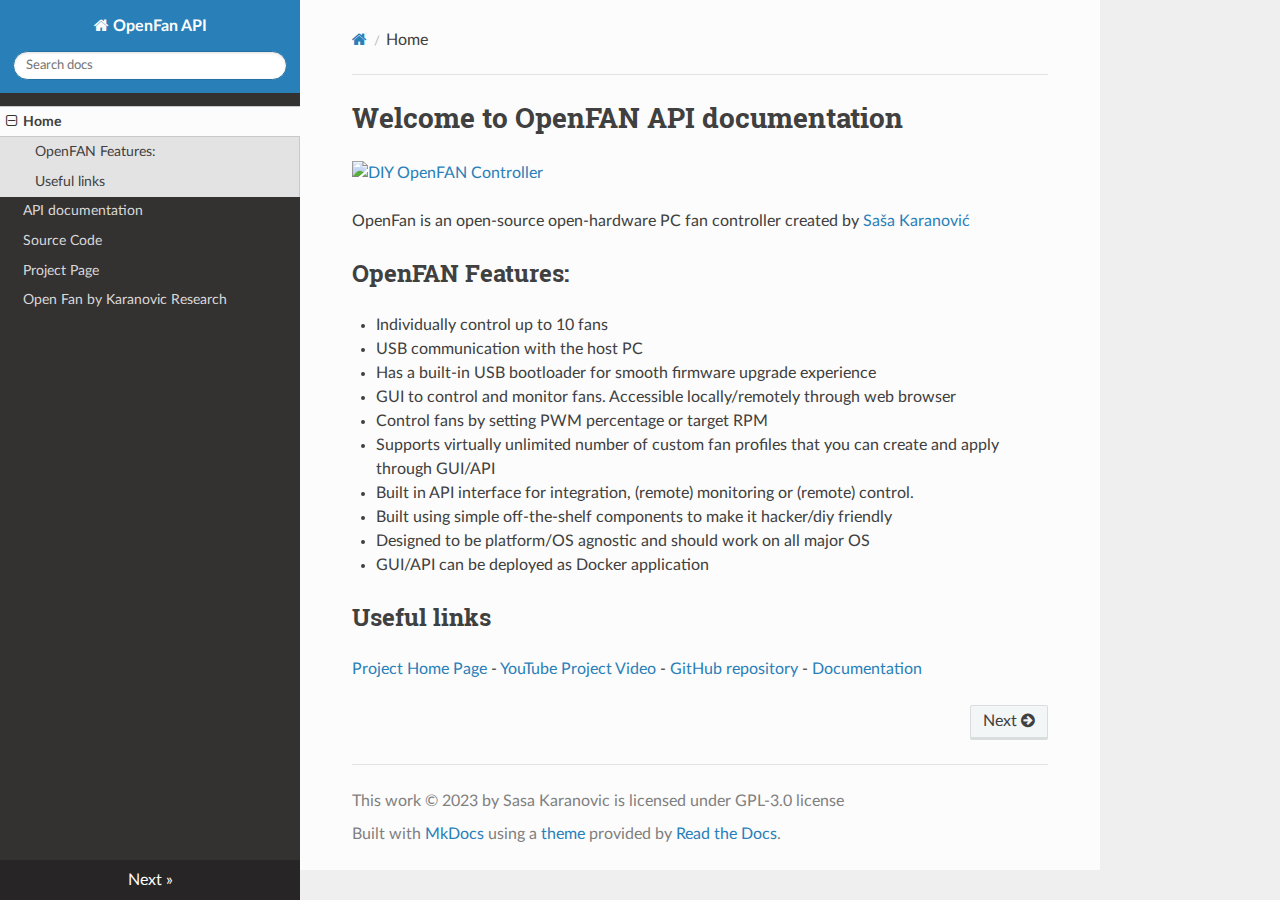
==== index.html @ 6a523766 "Deployed 7310204 with MkDocs version: 1.5.3" ====
<!DOCTYPE html>
<html class="writer-html5" lang="en" >
<head>
    <meta charset="utf-8" />
    <meta http-equiv="X-UA-Compatible" content="IE=edge" />
    <meta name="viewport" content="width=device-width, initial-scale=1.0" /><meta name="description" content="None" /><link rel="canonical" href="https://sasakaranovic.com/" />
      <link rel="shortcut icon" href="img/favicon.ico" />
    <title>OpenFan API</title>
    <link rel="stylesheet" href="css/theme.css" />
    <link rel="stylesheet" href="css/theme_extra.css" />
        <link rel="stylesheet" href="https://cdnjs.cloudflare.com/ajax/libs/highlight.js/11.8.0/styles/github.min.css" />
    
      <script>
        // Current page data
        var mkdocs_page_name = "Home";
        var mkdocs_page_input_path = "index.md";
        var mkdocs_page_url = "/";
      </script>
    
    <!--[if lt IE 9]>
      <script src="js/html5shiv.min.js"></script>
    <![endif]-->
      <script src="https://cdnjs.cloudflare.com/ajax/libs/highlight.js/11.8.0/highlight.min.js"></script>
      <script>hljs.highlightAll();</script> 
</head>

<body class="wy-body-for-nav" role="document">

  <div class="wy-grid-for-nav">
    <nav data-toggle="wy-nav-shift" class="wy-nav-side stickynav">
    <div class="wy-side-scroll">
      <div class="wy-side-nav-search">
          <a href="." class="icon icon-home"> OpenFan API
        </a><div role="search">
  <form id ="rtd-search-form" class="wy-form" action="./search.html" method="get">
      <input type="text" name="q" placeholder="Search docs" aria-label="Search docs" title="Type search term here" />
  </form>
</div>
      </div>

      <div class="wy-menu wy-menu-vertical" data-spy="affix" role="navigation" aria-label="Navigation menu">
              <ul class="current">
                <li class="toctree-l1 current"><a class="reference internal current" href=".">Home</a>
    <ul class="current">
    <li class="toctree-l2"><a class="reference internal" href="#openfan-features">OpenFAN Features:</a>
    </li>
    <li class="toctree-l2"><a class="reference internal" href="#useful-links">Useful links</a>
    </li>
    </ul>
                </li>
              </ul>
              <ul>
                <li class="toctree-l1"><a class="reference internal" href="api/">API documentation</a>
                </li>
              </ul>
              <ul>
                <li class="toctree-l1"><a class="" href="https://github.com/SasaKaranovic/OpenFanController">Source Code</a>
                </li>
              </ul>
              <ul>
                <li class="toctree-l1"><a class="" href="https://sasakaranovic.com/projects/openfan-controller/">Project Page</a>
                </li>
              </ul>
              <ul>
                <li class="toctree-l1"><a class="" href="https://sasakaranovic.com/">Open Fan by Karanovic Research</a>
                </li>
              </ul>
      </div>
    </div>
    </nav>

    <section data-toggle="wy-nav-shift" class="wy-nav-content-wrap">
      <nav class="wy-nav-top" role="navigation" aria-label="Mobile navigation menu">
          <i data-toggle="wy-nav-top" class="fa fa-bars"></i>
          <a href=".">OpenFan API</a>
        
      </nav>
      <div class="wy-nav-content">
        <div class="rst-content"><div role="navigation" aria-label="breadcrumbs navigation">
  <ul class="wy-breadcrumbs">
    <li><a href="." class="icon icon-home" aria-label="Docs"></a></li>
      <li class="breadcrumb-item active">Home</li>
    <li class="wy-breadcrumbs-aside">
    </li>
  </ul>
  <hr/>
</div>
          <div role="main" class="document" itemscope="itemscope" itemtype="http://schema.org/Article">
            <div class="section" itemprop="articleBody">
              
                <h1 id="welcome-to-openfan-api-documentation">Welcome to OpenFAN API documentation</h1>
<p><a href="http://www.youtube.com/watch?v=C8tcsyASQRM" title="DIY OpenFAN Controller"><img alt="DIY OpenFAN Controller" src="http://img.youtube.com/vi/C8tcsyASQRM/0.jpg" /></a></p>
<p>OpenFan is an open-source open-hardware PC fan controller created by <a href="https://sasakaranovic.com">Saša Karanović</a></p>
<h2 id="openfan-features">OpenFAN Features:</h2>
<ul>
<li>Individually control up to 10 fans</li>
<li>USB communication with the host PC</li>
<li>Has a built-in USB bootloader for smooth firmware upgrade experience</li>
<li>GUI to control and monitor fans. Accessible locally/remotely through web browser</li>
<li>Control fans by setting PWM percentage or target RPM</li>
<li>Supports virtually unlimited number of custom fan profiles that you can create and apply through GUI/API</li>
<li>Built in API interface for integration, (remote) monitoring or (remote) control.</li>
<li>Built using simple off-the-shelf components to make it hacker/diy friendly</li>
<li>Designed to be platform/OS agnostic and should work on all major OS</li>
<li>GUI/API can be deployed as Docker application</li>
</ul>
<h2 id="useful-links">Useful links</h2>
<p><a href="https://sasakaranovic.com/projects/openfan-controller/">Project Home Page</a> - <a href="http://www.youtube.com/watch?v=C8tcsyASQRM">YouTube Project Video</a> - <a href="https://github.com/SasaKaranovic/OpenFanController">GitHub repository</a> - <a href="https://github.com/SasaKaranovic/OpenFanController/tree/master/Documentation/">Documentation</a></p>
              
            </div>
          </div><footer>
    <div class="rst-footer-buttons" role="navigation" aria-label="Footer Navigation">
        <a href="api/" class="btn btn-neutral float-right" title="API documentation">Next <span class="icon icon-circle-arrow-right"></span></a>
    </div>

  <hr/>

  <div role="contentinfo">
    <!-- Copyright etc -->
      <p>This work © 2023 by Sasa Karanovic is licensed under GPL-3.0 license</p>
  </div>

  Built with <a href="https://www.mkdocs.org/">MkDocs</a> using a <a href="https://github.com/readthedocs/sphinx_rtd_theme">theme</a> provided by <a href="https://readthedocs.org">Read the Docs</a>.
</footer>
          
        </div>
      </div>

    </section>

  </div>

  <div class="rst-versions" role="note" aria-label="Versions">
  <span class="rst-current-version" data-toggle="rst-current-version">
    
    
    
      <span><a href="api/" style="color: #fcfcfc">Next &raquo;</a></span>
    
  </span>
</div>
    <script src="js/jquery-3.6.0.min.js"></script>
    <script>var base_url = ".";</script>
    <script src="js/theme_extra.js"></script>
    <script src="js/theme.js"></script>
      <script src="search/main.js"></script>
    <script>
        jQuery(function () {
            SphinxRtdTheme.Navigation.enable(true);
        });
    </script>

</body>
</html>

<!--
MkDocs version : 1.5.3
Build Date UTC : 2023-11-19 21:53:24.797212+00:00
-->
---- css/theme.css ----
/*
 * This file is copied from the upstream ReadTheDocs Sphinx
 * theme. To aid upgradability this file should *not* be edited.
 * modifications we need should be included in theme_extra.css.
 *
 * https://github.com/readthedocs/sphinx_rtd_theme
 */

 /* sphinx_rtd_theme version 1.2.0 | MIT license */
html{box-sizing:border-box}*,:after,:before{box-sizing:inherit}article,aside,details,figcaption,figure,footer,header,hgroup,nav,section{display:block}audio,canvas,video{display:inline-block;*display:inline;*zoom:1}[hidden],audio:not([controls]){display:none}*{-webkit-box-sizing:border-box;-moz-box-sizing:border-box;box-sizing:border-box}html{font-size:100%;-webkit-text-size-adjust:100%;-ms-text-size-adjust:100%}body{margin:0}a:active,a:hover{outline:0}abbr[title]{border-bottom:1px dotted}b,strong{font-weight:700}blockquote{margin:0}dfn{font-style:italic}ins{background:#ff9;text-decoration:none}ins,mark{color:#000}mark{background:#ff0;font-style:italic;font-weight:700}.rst-content code,.rst-content tt,code,kbd,pre,samp{font-family:monospace,serif;_font-family:courier new,monospace;font-size:1em}pre{white-space:pre}q{quotes:none}q:after,q:before{content:"";content:none}small{font-size:85%}sub,sup{font-size:75%;line-height:0;position:relative;vertical-align:baseline}sup{top:-.5em}sub{bottom:-.25em}dl,ol,ul{margin:0;padding:0;list-style:none;list-style-image:none}li{list-style:none}dd{margin:0}img{border:0;-ms-interpolation-mode:bicubic;vertical-align:middle;max-width:100%}svg:not(:root){overflow:hidden}figure,form{margin:0}label{cursor:pointer}button,input,select,textarea{font-size:100%;margin:0;vertical-align:baseline;*vertical-align:middle}button,input{line-height:normal}button,input[type=button],input[type=reset],input[type=submit]{cursor:pointer;-webkit-appearance:button;*overflow:visible}button[disabled],input[disabled]{cursor:default}input[type=search]{-webkit-appearance:textfield;-moz-box-sizing:content-box;-webkit-box-sizing:content-box;box-sizing:content-box}textarea{resize:vertical}table{border-collapse:collapse;border-spacing:0}td{vertical-align:top}.chromeframe{margin:.2em 0;background:#ccc;color:#000;padding:.2em 0}.ir{display:block;border:0;text-indent:-999em;overflow:hidden;background-color:transparent;background-repeat:no-repeat;text-align:left;direction:ltr;*line-height:0}.ir br{display:none}.hidden{display:none!important;visibility:hidden}.visuallyhidden{border:0;clip:rect(0 0 0 0);height:1px;margin:-1px;overflow:hidden;padding:0;position:absolute;width:1px}.visuallyhidden.focusable:active,.visuallyhidden.focusable:focus{clip:auto;height:auto;margin:0;overflow:visible;position:static;width:auto}.invisible{visibility:hidden}.relative{position:relative}big,small{font-size:100%}@media print{body,html,section{background:none!important}*{box-shadow:none!important;text-shadow:none!important;filter:none!important;-ms-filter:none!important}a,a:visited{text-decoration:underline}.ir a:after,a[href^="#"]:after,a[href^="javascript:"]:after{content:""}blockquote,pre{page-break-inside:avoid}thead{display:table-header-group}img,tr{page-break-inside:avoid}img{max-width:100%!important}@page{margin:.5cm}.rst-content .toctree-wrapper>p.caption,h2,h3,p{orphans:3;widows:3}.rst-content .toctree-wrapper>p.caption,h2,h3{page-break-after:avoid}}.btn,.fa:before,.icon:before,.rst-content .admonition,.rst-content .admonition-title:before,.rst-content .admonition-todo,.rst-content .attention,.rst-content .caution,.rst-content .code-block-caption .headerlink:before,.rst-content .danger,.rst-content .eqno .headerlink:before,.rst-content .error,.rst-content .hint,.rst-content .important,.rst-content .note,.rst-content .seealso,.rst-content .tip,.rst-content .warning,.rst-content code.download span:first-child:before,.rst-content dl dt .headerlink:before,.rst-content h1 .headerlink:before,.rst-content h2 .headerlink:before,.rst-content h3 .headerlink:before,.rst-content h4 .headerlink:before,.rst-content h5 .headerlink:before,.rst-content h6 .headerlink:before,.rst-content p.caption .headerlink:before,.rst-content p .headerlink:before,.rst-content table>caption .headerlink:before,.rst-content tt.download span:first-child:before,.wy-alert,.wy-dropdown .caret:before,.wy-inline-validate.wy-inline-validate-danger .wy-input-context:before,.wy-inline-validate.wy-inline-validate-info .wy-input-context:before,.wy-inline-validate.wy-inline-validate-success .wy-input-context:before,.wy-inline-validate.wy-inline-validate-warning .wy-input-context:before,.wy-menu-vertical li.current>a button.toctree-expand:before,.wy-menu-vertical li.on a button.toctree-expand:before,.wy-menu-vertical li button.toctree-expand:before,input[type=color],input[type=date],input[type=datetime-local],input[type=datetime],input[type=email],input[type=month],input[type=number],input[type=password],input[type=search],input[type=tel],input[type=text],input[type=time],input[type=url],input[type=week],select,textarea{-webkit-font-smoothing:antialiased}.clearfix{*zoom:1}.clearfix:after,.clearfix:before{display:table;content:""}.clearfix:after{clear:both}/*!
 *  Font Awesome 4.7.0 by @davegandy - http://fontawesome.io - @fontawesome
 *  License - http://fontawesome.io/license (Font: SIL OFL 1.1, CSS: MIT License)
 */@font-face{font-family:FontAwesome;src:url(fonts/fontawesome-webfont.eot?674f50d287a8c48dc19ba404d20fe713);src:url(fonts/fontawesome-webfont.eot?674f50d287a8c48dc19ba404d20fe713?#iefix&v=4.7.0) format("embedded-opentype"),url(fonts/fontawesome-webfont.woff2?af7ae505a9eed503f8b8e6982036873e) format("woff2"),url(fonts/fontawesome-webfont.woff?fee66e712a8a08eef5805a46892932ad) format("woff"),url(fonts/fontawesome-webfont.ttf?b06871f281fee6b241d60582ae9369b9) format("truetype"),url(fonts/fontawesome-webfont.svg?912ec66d7572ff821749319396470bde#fontawesomeregular) format("svg");font-weight:400;font-style:normal}.fa,.icon,.rst-content .admonition-title,.rst-content .code-block-caption .headerlink,.rst-content .eqno .headerlink,.rst-content code.download span:first-child,.rst-content dl dt .headerlink,.rst-content h1 .headerlink,.rst-content h2 .headerlink,.rst-content h3 .headerlink,.rst-content h4 .headerlink,.rst-content h5 .headerlink,.rst-content h6 .headerlink,.rst-content p.caption .headerlink,.rst-content p .headerlink,.rst-content table>caption .headerlink,.rst-content tt.download span:first-child,.wy-menu-vertical li.current>a button.toctree-expand,.wy-menu-vertical li.on a button.toctree-expand,.wy-menu-vertical li button.toctree-expand{display:inline-block;font:normal normal normal 14px/1 FontAwesome;font-size:inherit;text-rendering:auto;-webkit-font-smoothing:antialiased;-moz-osx-font-smoothing:grayscale}.fa-lg{font-size:1.33333em;line-height:.75em;vertical-align:-15%}.fa-2x{font-size:2em}.fa-3x{font-size:3em}.fa-4x{font-size:4em}.fa-5x{font-size:5em}.fa-fw{width:1.28571em;text-align:center}.fa-ul{padding-left:0;margin-left:2.14286em;list-style-type:none}.fa-ul>li{position:relative}.fa-li{position:absolute;left:-2.14286em;width:2.14286em;top:.14286em;text-align:center}.fa-li.fa-lg{left:-1.85714em}.fa-border{padding:.2em .25em .15em;border:.08em solid #eee;border-radius:.1em}.fa-pull-left{float:left}.fa-pull-right{float:right}.fa-pull-left.icon,.fa.fa-pull-left,.rst-content .code-block-caption .fa-pull-left.headerlink,.rst-content .eqno .fa-pull-left.headerlink,.rst-content .fa-pull-left.admonition-title,.rst-content code.download span.fa-pull-left:first-child,.rst-content dl dt .fa-pull-left.headerlink,.rst-content h1 .fa-pull-left.headerlink,.rst-content h2 .fa-pull-left.headerlink,.rst-content h3 .fa-pull-left.headerlink,.rst-content h4 .fa-pull-left.headerlink,.rst-content h5 .fa-pull-left.headerlink,.rst-content h6 .fa-pull-left.headerlink,.rst-content p .fa-pull-left.headerlink,.rst-content table>caption .fa-pull-left.headerlink,.rst-content tt.download span.fa-pull-left:first-child,.wy-menu-vertical li.current>a button.fa-pull-left.toctree-expand,.wy-menu-vertical li.on a button.fa-pull-left.toctree-expand,.wy-menu-vertical li button.fa-pull-left.toctree-expand{margin-right:.3em}.fa-pull-right.icon,.fa.fa-pull-right,.rst-content .code-block-caption .fa-pull-right.headerlink,.rst-content .eqno .fa-pull-right.headerlink,.rst-content .fa-pull-right.admonition-title,.rst-content code.download span.fa-pull-right:first-child,.rst-content dl dt .fa-pull-right.headerlink,.rst-content h1 .fa-pull-right.headerlink,.rst-content h2 .fa-pull-right.headerlink,.rst-content h3 .fa-pull-right.headerlink,.rst-content h4 .fa-pull-right.headerlink,.rst-content h5 .fa-pull-right.headerlink,.rst-content h6 .fa-pull-right.headerlink,.rst-content p .fa-pull-right.headerlink,.rst-content table>caption .fa-pull-right.headerlink,.rst-content tt.download span.fa-pull-right:first-child,.wy-menu-vertical li.current>a button.fa-pull-right.toctree-expand,.wy-menu-vertical li.on a button.fa-pull-right.toctree-expand,.wy-menu-vertical li button.fa-pull-right.toctree-expand{margin-left:.3em}.pull-right{float:right}.pull-left{float:left}.fa.pull-left,.pull-left.icon,.rst-content .code-block-caption .pull-left.headerlink,.rst-content .eqno .pull-left.headerlink,.rst-content .pull-left.admonition-title,.rst-content code.download span.pull-left:first-child,.rst-content dl dt .pull-left.headerlink,.rst-content h1 .pull-left.headerlink,.rst-content h2 .pull-left.headerlink,.rst-content h3 .pull-left.headerlink,.rst-content h4 .pull-left.headerlink,.rst-content h5 .pull-left.headerlink,.rst-content h6 .pull-left.headerlink,.rst-content p .pull-left.headerlink,.rst-content table>caption .pull-left.headerlink,.rst-content tt.download span.pull-left:first-child,.wy-menu-vertical li.current>a button.pull-left.toctree-expand,.wy-menu-vertical li.on a button.pull-left.toctree-expand,.wy-menu-vertical li button.pull-left.toctree-expand{margin-right:.3em}.fa.pull-right,.pull-right.icon,.rst-content .code-block-caption .pull-right.headerlink,.rst-content .eqno .pull-right.headerlink,.rst-content .pull-right.admonition-title,.rst-content code.download span.pull-right:first-child,.rst-content dl dt .pull-right.headerlink,.rst-content h1 .pull-right.headerlink,.rst-content h2 .pull-right.headerlink,.rst-content h3 .pull-right.headerlink,.rst-content h4 .pull-right.headerlink,.rst-content h5 .pull-right.headerlink,.rst-content h6 .pull-right.headerlink,.rst-content p .pull-right.headerlink,.rst-content table>caption .pull-right.headerlink,.rst-content tt.download span.pull-right:first-child,.wy-menu-vertical li.current>a button.pull-right.toctree-expand,.wy-menu-vertical li.on a button.pull-right.toctree-expand,.wy-menu-vertical li button.pull-right.toctree-expand{margin-left:.3em}.fa-spin{-webkit-animation:fa-spin 2s linear infinite;animation:fa-spin 2s linear infinite}.fa-pulse{-webkit-animation:fa-spin 1s steps(8) infinite;animation:fa-spin 1s steps(8) infinite}@-webkit-keyframes fa-spin{0%{-webkit-transform:rotate(0deg);transform:rotate(0deg)}to{-webkit-transform:rotate(359deg);transform:rotate(359deg)}}@keyframes fa-spin{0%{-webkit-transform:rotate(0deg);transform:rotate(0deg)}to{-webkit-transform:rotate(359deg);transform:rotate(359deg)}}.fa-rotate-90{-ms-filter:"progid:DXImageTransform.Microsoft.BasicImage(rotation=1)";-webkit-transform:rotate(90deg);-ms-transform:rotate(90deg);transform:rotate(90deg)}.fa-rotate-180{-ms-filter:"progid:DXImageTransform.Microsoft.BasicImage(rotation=2)";-webkit-transform:rotate(180deg);-ms-transform:rotate(180deg);transform:rotate(180deg)}.fa-rotate-270{-ms-filter:"progid:DXImageTransform.Microsoft.BasicImage(rotation=3)";-webkit-transform:rotate(270deg);-ms-transform:rotate(270deg);transform:rotate(270deg)}.fa-flip-horizontal{-ms-filter:"progid:DXImageTransform.Microsoft.BasicImage(rotation=0, mirror=1)";-webkit-transform:scaleX(-1);-ms-transform:scaleX(-1);transform:scaleX(-1)}.fa-flip-vertical{-ms-filter:"progid:DXImageTransform.Microsoft.BasicImage(rotation=2, mirror=1)";-webkit-transform:scaleY(-1);-ms-transform:scaleY(-1);transform:scaleY(-1)}:root .fa-flip-horizontal,:root .fa-flip-vertical,:root .fa-rotate-90,:root .fa-rotate-180,:root .fa-rotate-270{filter:none}.fa-stack{position:relative;display:inline-block;width:2em;height:2em;line-height:2em;vertical-align:middle}.fa-stack-1x,.fa-stack-2x{position:absolute;left:0;width:100%;text-align:center}.fa-stack-1x{line-height:inherit}.fa-stack-2x{font-size:2em}.fa-inverse{color:#fff}.fa-glass:before{content:""}.fa-music:before{content:""}.fa-search:before,.icon-search:before{content:""}.fa-envelope-o:before{content:""}.fa-heart:before{content:""}.fa-star:before{content:""}.fa-star-o:before{content:""}.fa-user:before{content:""}.fa-film:before{content:""}.fa-th-large:before{content:""}.fa-th:before{content:""}.fa-th-list:before{content:""}.fa-check:before{content:""}.fa-close:before,.fa-remove:before,.fa-times:before{content:""}.fa-search-plus:before{content:""}.fa-search-minus:before{content:""}.fa-power-off:before{content:""}.fa-signal:before{content:""}.fa-cog:before,.fa-gear:before{content:""}.fa-trash-o:before{content:""}.fa-home:before,.icon-home:before{content:""}.fa-file-o:before{content:""}.fa-clock-o:before{content:""}.fa-road:before{content:""}.fa-download:before,.rst-content code.download span:first-child:before,.rst-content tt.download span:first-child:before{content:""}.fa-arrow-circle-o-down:before{content:""}.fa-arrow-circle-o-up:before{content:""}.fa-inbox:before{content:""}.fa-play-circle-o:before{content:""}.fa-repeat:before,.fa-rotate-right:before{content:""}.fa-refresh:before{content:""}.fa-list-alt:before{content:""}.fa-lock:before{content:""}.fa-flag:before{content:""}.fa-headphones:before{content:""}.fa-volume-off:before{content:""}.fa-volume-down:before{content:""}.fa-volume-up:before{content:""}.fa-qrcode:before{content:""}.fa-barcode:before{content:""}.fa-tag:before{content:""}.fa-tags:before{content:""}.fa-book:before,.icon-book:before{content:""}.fa-bookmark:before{content:""}.fa-print:before{content:""}.fa-camera:before{content:""}.fa-font:before{content:""}.fa-bold:before{content:""}.fa-italic:before{content:""}.fa-text-height:before{content:""}.fa-text-width:before{content:""}.fa-align-left:before{content:""}.fa-align-center:before{content:""}.fa-align-right:before{content:""}.fa-align-justify:before{content:""}.fa-list:before{content:""}.fa-dedent:before,.fa-outdent:before{content:""}.fa-indent:before{content:""}.fa-video-camera:before{content:""}.fa-image:before,.fa-photo:before,.fa-picture-o:before{content:""}.fa-pencil:before{content:""}.fa-map-marker:before{content:""}.fa-adjust:before{content:""}.fa-tint:before{content:""}.fa-edit:before,.fa-pencil-square-o:before{content:""}.fa-share-square-o:before{content:""}.fa-check-square-o:before{content:""}.fa-arrows:before{content:""}.fa-step-backward:before{content:""}.fa-fast-backward:before{content:""}.fa-backward:before{content:""}.fa-play:before{content:""}.fa-pause:before{content:""}.fa-stop:before{content:""}.fa-forward:before{content:""}.fa-fast-forward:before{content:""}.fa-step-forward:before{content:""}.fa-eject:before{content:""}.fa-chevron-left:before{content:""}.fa-chevron-right:before{content:""}.fa-plus-circle:before{content:""}.fa-minus-circle:before{content:""}.fa-times-circle:before,.wy-inline-validate.wy-inline-validate-danger .wy-input-context:before{content:""}.fa-check-circle:before,.wy-inline-validate.wy-inline-validate-success .wy-input-context:before{content:""}.fa-question-circle:before{content:""}.fa-info-circle:before{content:""}.fa-crosshairs:before{content:""}.fa-times-circle-o:before{content:""}.fa-check-circle-o:before{content:""}.fa-ban:before{content:""}.fa-arrow-left:before{content:""}.fa-arrow-right:before{content:""}.fa-arrow-up:before{content:""}.fa-arrow-down:before{content:""}.fa-mail-forward:before,.fa-share:before{content:""}.fa-expand:before{content:""}.fa-compress:before{content:""}.fa-plus:before{content:""}.fa-minus:before{content:""}.fa-asterisk:before{content:""}.fa-exclamation-circle:before,.rst-content .admonition-title:before,.wy-inline-validate.wy-inline-validate-info .wy-input-context:before,.wy-inline-validate.wy-inline-validate-warning .wy-input-context:before{content:""}.fa-gift:before{content:""}.fa-leaf:before{content:""}.fa-fire:before,.icon-fire:before{content:""}.fa-eye:before{content:""}.fa-eye-slash:before{content:""}.fa-exclamation-triangle:before,.fa-warning:before{content:""}.fa-plane:before{content:""}.fa-calendar:before{content:""}.fa-random:before{content:""}.fa-comment:before{content:""}.fa-magnet:before{content:""}.fa-chevron-up:before{content:""}.fa-chevron-down:before{content:""}.fa-retweet:before{content:""}.fa-shopping-cart:before{content:""}.fa-folder:before{content:""}.fa-folder-open:before{content:""}.fa-arrows-v:before{content:""}.fa-arrows-h:before{content:""}.fa-bar-chart-o:before,.fa-bar-chart:before{content:""}.fa-twitter-square:before{content:""}.fa-facebook-square:before{content:""}.fa-camera-retro:before{content:""}.fa-key:before{content:""}.fa-cogs:before,.fa-gears:before{content:""}.fa-comments:before{content:""}.fa-thumbs-o-up:before{content:""}.fa-thumbs-o-down:before{content:""}.fa-star-half:before{content:""}.fa-heart-o:before{content:""}.fa-sign-out:before{content:""}.fa-linkedin-square:before{content:""}.fa-thumb-tack:before{content:""}.fa-external-link:before{content:""}.fa-sign-in:before{content:""}.fa-trophy:before{content:""}.fa-github-square:before{content:""}.fa-upload:before{content:""}.fa-lemon-o:before{content:""}.fa-phone:before{content:""}.fa-square-o:before{content:""}.fa-bookmark-o:before{content:""}.fa-phone-square:before{content:""}.fa-twitter:before{content:""}.fa-facebook-f:before,.fa-facebook:before{content:""}.fa-github:before,.icon-github:before{content:""}.fa-unlock:before{content:""}.fa-credit-card:before{content:""}.fa-feed:before,.fa-rss:before{content:""}.fa-hdd-o:before{content:""}.fa-bullhorn:before{content:""}.fa-bell:before{content:""}.fa-certificate:before{content:""}.fa-hand-o-right:before{content:""}.fa-hand-o-left:before{content:""}.fa-hand-o-up:before{content:""}.fa-hand-o-down:before{content:""}.fa-arrow-circle-left:before,.icon-circle-arrow-left:before{content:""}.fa-arrow-circle-right:before,.icon-circle-arrow-right:before{content:""}.fa-arrow-circle-up:before{content:""}.fa-arrow-circle-down:before{content:""}.fa-globe:before{content:""}.fa-wrench:before{content:""}.fa-tasks:before{content:""}.fa-filter:before{content:""}.fa-briefcase:before{content:""}.fa-arrows-alt:before{content:""}.fa-group:before,.fa-users:before{content:""}.fa-chain:before,.fa-link:before,.icon-link:before{content:""}.fa-cloud:before{content:""}.fa-flask:before{content:""}.fa-cut:before,.fa-scissors:before{content:""}.fa-copy:before,.fa-files-o:before{content:""}.fa-paperclip:before{content:""}.fa-floppy-o:before,.fa-save:before{content:""}.fa-square:before{content:""}.fa-bars:before,.fa-navicon:before,.fa-reorder:before{content:""}.fa-list-ul:before{content:""}.fa-list-ol:before{content:""}.fa-strikethrough:before{content:""}.fa-underline:before{content:""}.fa-table:before{content:""}.fa-magic:before{content:""}.fa-truck:before{content:""}.fa-pinterest:before{content:""}.fa-pinterest-square:before{content:""}.fa-google-plus-square:before{content:""}.fa-google-plus:before{content:""}.fa-money:before{content:""}.fa-caret-down:before,.icon-caret-down:before,.wy-dropdown .caret:before{content:""}.fa-caret-up:before{content:""}.fa-caret-left:before{content:""}.fa-caret-right:before{content:""}.fa-columns:before{content:""}.fa-sort:before,.fa-unsorted:before{content:""}.fa-sort-desc:before,.fa-sort-down:before{content:""}.fa-sort-asc:before,.fa-sort-up:before{content:""}.fa-envelope:before{content:""}.fa-linkedin:before{content:""}.fa-rotate-left:before,.fa-undo:before{content:""}.fa-gavel:before,.fa-legal:before{content:""}.fa-dashboard:before,.fa-tachometer:before{content:""}.fa-comment-o:before{content:""}.fa-comments-o:before{content:""}.fa-bolt:before,.fa-flash:before{content:""}.fa-sitemap:before{content:""}.fa-umbrella:before{content:""}.fa-clipboard:before,.fa-paste:before{content:""}.fa-lightbulb-o:before{content:""}.fa-exchange:before{content:""}.fa-cloud-download:before{content:""}.fa-cloud-upload:before{content:""}.fa-user-md:before{content:""}.fa-stethoscope:before{content:""}.fa-suitcase:before{content:""}.fa-bell-o:before{content:""}.fa-coffee:before{content:""}.fa-cutlery:before{content:""}.fa-file-text-o:before{content:""}.fa-building-o:before{content:""}.fa-hospital-o:before{content:""}.fa-ambulance:before{content:""}.fa-medkit:before{content:""}.fa-fighter-jet:before{content:""}.fa-beer:before{content:""}.fa-h-square:before{content:""}.fa-plus-square:before{content:""}.fa-angle-double-left:before{content:""}.fa-angle-double-right:before{content:""}.fa-angle-double-up:before{content:""}.fa-angle-double-down:before{content:""}.fa-angle-left:before{content:""}.fa-angle-right:before{content:""}.fa-angle-up:before{content:""}.fa-angle-down:before{content:""}.fa-desktop:before{content:""}.fa-laptop:before{content:""}.fa-tablet:before{content:""}.fa-mobile-phone:before,.fa-mobile:before{content:""}.fa-circle-o:before{content:""}.fa-quote-left:before{content:""}.fa-quote-right:before{content:""}.fa-spinner:before{content:""}.fa-circle:before{content:""}.fa-mail-reply:before,.fa-reply:before{content:""}.fa-github-alt:before{content:""}.fa-folder-o:before{content:""}.fa-folder-open-o:before{content:""}.fa-smile-o:before{content:""}.fa-frown-o:before{content:""}.fa-meh-o:before{content:""}.fa-gamepad:before{content:""}.fa-keyboard-o:before{content:""}.fa-flag-o:before{content:""}.fa-flag-checkered:before{content:""}.fa-terminal:before{content:""}.fa-code:before{content:""}.fa-mail-reply-all:before,.fa-reply-all:before{content:""}.fa-star-half-empty:before,.fa-star-half-full:before,.fa-star-half-o:before{content:""}.fa-location-arrow:before{content:""}.fa-crop:before{content:""}.fa-code-fork:before{content:""}.fa-chain-broken:before,.fa-unlink:before{content:""}.fa-question:before{content:""}.fa-info:before{content:""}.fa-exclamation:before{content:""}.fa-superscript:before{content:""}.fa-subscript:before{content:""}.fa-eraser:before{content:""}.fa-puzzle-piece:before{content:""}.fa-microphone:before{content:""}.fa-microphone-slash:before{content:""}.fa-shield:before{content:""}.fa-calendar-o:before{content:""}.fa-fire-extinguisher:before{content:""}.fa-rocket:before{content:""}.fa-maxcdn:before{content:""}.fa-chevron-circle-left:before{content:""}.fa-chevron-circle-right:before{content:""}.fa-chevron-circle-up:before{content:""}.fa-chevron-circle-down:before{content:""}.fa-html5:before{content:""}.fa-css3:before{content:""}.fa-anchor:before{content:""}.fa-unlock-alt:before{content:""}.fa-bullseye:before{content:""}.fa-ellipsis-h:before{content:""}.fa-ellipsis-v:before{content:""}.fa-rss-square:before{content:""}.fa-play-circle:before{content:""}.fa-ticket:before{content:""}.fa-minus-square:before{content:""}.fa-minus-square-o:before,.wy-menu-vertical li.current>a button.toctree-expand:before,.wy-menu-vertical li.on a button.toctree-expand:before{content:""}.fa-level-up:before{content:""}.fa-level-down:before{content:""}.fa-check-square:before{content:""}.fa-pencil-square:before{content:""}.fa-external-link-square:before{content:""}.fa-share-square:before{content:""}.fa-compass:before{content:""}.fa-caret-square-o-down:before,.fa-toggle-down:before{content:""}.fa-caret-square-o-up:before,.fa-toggle-up:before{content:""}.fa-caret-square-o-right:before,.fa-toggle-right:before{content:""}.fa-eur:before,.fa-euro:before{content:""}.fa-gbp:before{content:""}.fa-dollar:before,.fa-usd:before{content:""}.fa-inr:before,.fa-rupee:before{content:""}.fa-cny:before,.fa-jpy:before,.fa-rmb:before,.fa-yen:before{content:""}.fa-rouble:before,.fa-rub:before,.fa-ruble:before{content:""}.fa-krw:before,.fa-won:before{content:""}.fa-bitcoin:before,.fa-btc:before{content:""}.fa-file:before{content:""}.fa-file-text:before{content:""}.fa-sort-alpha-asc:before{content:""}.fa-sort-alpha-desc:before{content:""}.fa-sort-amount-asc:before{content:""}.fa-sort-amount-desc:before{content:""}.fa-sort-numeric-asc:before{content:""}.fa-sort-numeric-desc:before{content:""}.fa-thumbs-up:before{content:""}.fa-thumbs-down:before{content:""}.fa-youtube-square:before{content:""}.fa-youtube:before{content:""}.fa-xing:before{content:""}.fa-xing-square:before{content:""}.fa-youtube-play:before{content:""}.fa-dropbox:before{content:""}.fa-stack-overflow:before{content:""}.fa-instagram:before{content:""}.fa-flickr:before{content:""}.fa-adn:before{content:""}.fa-bitbucket:before,.icon-bitbucket:before{content:""}.fa-bitbucket-square:before{content:""}.fa-tumblr:before{content:""}.fa-tumblr-square:before{content:""}.fa-long-arrow-down:before{content:""}.fa-long-arrow-up:before{content:""}.fa-long-arrow-left:before{content:""}.fa-long-arrow-right:before{content:""}.fa-apple:before{content:""}.fa-windows:before{content:""}.fa-android:before{content:""}.fa-linux:before{content:""}.fa-dribbble:before{content:""}.fa-skype:before{content:""}.fa-foursquare:before{content:""}.fa-trello:before{content:""}.fa-female:before{content:""}.fa-male:before{content:""}.fa-gittip:before,.fa-gratipay:before{content:""}.fa-sun-o:before{content:""}.fa-moon-o:before{content:""}.fa-archive:before{content:""}.fa-bug:before{content:""}.fa-vk:before{content:""}.fa-weibo:before{content:""}.fa-renren:before{content:""}.fa-pagelines:before{content:""}.fa-stack-exchange:before{content:""}.fa-arrow-circle-o-right:before{content:""}.fa-arrow-circle-o-left:before{content:""}.fa-caret-square-o-left:before,.fa-toggle-left:before{content:""}.fa-dot-circle-o:before{content:""}.fa-wheelchair:before{content:""}.fa-vimeo-square:before{content:""}.fa-try:before,.fa-turkish-lira:before{content:""}.fa-plus-square-o:before,.wy-menu-vertical li button.toctree-expand:before{content:""}.fa-space-shuttle:before{content:""}.fa-slack:before{content:""}.fa-envelope-square:before{content:""}.fa-wordpress:before{content:""}.fa-openid:before{content:""}.fa-bank:before,.fa-institution:before,.fa-university:before{content:""}.fa-graduation-cap:before,.fa-mortar-board:before{content:""}.fa-yahoo:before{content:""}.fa-google:before{content:""}.fa-reddit:before{content:""}.fa-reddit-square:before{content:""}.fa-stumbleupon-circle:before{content:""}.fa-stumbleupon:before{content:""}.fa-delicious:before{content:""}.fa-digg:before{content:""}.fa-pied-piper-pp:before{content:""}.fa-pied-piper-alt:before{content:""}.fa-drupal:before{content:""}.fa-joomla:before{content:""}.fa-language:before{content:""}.fa-fax:before{content:""}.fa-building:before{content:""}.fa-child:before{content:""}.fa-paw:before{content:""}.fa-spoon:before{content:""}.fa-cube:before{content:""}.fa-cubes:before{content:""}.fa-behance:before{content:""}.fa-behance-square:before{content:""}.fa-steam:before{content:""}.fa-steam-square:before{content:""}.fa-recycle:before{content:""}.fa-automobile:before,.fa-car:before{content:""}.fa-cab:before,.fa-taxi:before{content:""}.fa-tree:before{content:""}.fa-spotify:before{content:""}.fa-deviantart:before{content:""}.fa-soundcloud:before{content:""}.fa-database:before{content:""}.fa-file-pdf-o:before{content:""}.fa-file-word-o:before{content:""}.fa-file-excel-o:before{content:""}.fa-file-powerpoint-o:before{content:""}.fa-file-image-o:before,.fa-file-photo-o:before,.fa-file-picture-o:before{content:""}.fa-file-archive-o:before,.fa-file-zip-o:before{content:""}.fa-file-audio-o:before,.fa-file-sound-o:before{content:""}.fa-file-movie-o:before,.fa-file-video-o:before{content:""}.fa-file-code-o:before{content:""}.fa-vine:before{content:""}.fa-codepen:before{content:""}.fa-jsfiddle:before{content:""}.fa-life-bouy:before,.fa-life-buoy:before,.fa-life-ring:before,.fa-life-saver:before,.fa-support:before{content:""}.fa-circle-o-notch:before{content:""}.fa-ra:before,.fa-rebel:before,.fa-resistance:before{content:""}.fa-empire:before,.fa-ge:before{content:""}.fa-git-square:before{content:""}.fa-git:before{content:""}.fa-hacker-news:before,.fa-y-combinator-square:before,.fa-yc-square:before{content:""}.fa-tencent-weibo:before{content:""}.fa-qq:before{content:""}.fa-wechat:before,.fa-weixin:before{content:""}.fa-paper-plane:before,.fa-send:before{content:""}.fa-paper-plane-o:before,.fa-send-o:before{content:""}.fa-history:before{content:""}.fa-circle-thin:before{content:""}.fa-header:before{content:""}.fa-paragraph:before{content:""}.fa-sliders:before{content:""}.fa-share-alt:before{content:""}.fa-share-alt-square:before{content:""}.fa-bomb:before{content:""}.fa-futbol-o:before,.fa-soccer-ball-o:before{content:""}.fa-tty:before{content:""}.fa-binoculars:before{content:""}.fa-plug:before{content:""}.fa-slideshare:before{content:""}.fa-twitch:before{content:""}.fa-yelp:before{content:""}.fa-newspaper-o:before{content:""}.fa-wifi:before{content:""}.fa-calculator:before{content:""}.fa-paypal:before{content:""}.fa-google-wallet:before{content:""}.fa-cc-visa:before{content:""}.fa-cc-mastercard:before{content:""}.fa-cc-discover:before{content:""}.fa-cc-amex:before{content:""}.fa-cc-paypal:before{content:""}.fa-cc-stripe:before{content:""}.fa-bell-slash:before{content:""}.fa-bell-slash-o:before{content:""}.fa-trash:before{content:""}.fa-copyright:before{content:""}.fa-at:before{content:""}.fa-eyedropper:before{content:""}.fa-paint-brush:before{content:""}.fa-birthday-cake:before{content:""}.fa-area-chart:before{content:""}.fa-pie-chart:before{content:""}.fa-line-chart:before{content:""}.fa-lastfm:before{content:""}.fa-lastfm-square:before{content:""}.fa-toggle-off:before{content:""}.fa-toggle-on:before{content:""}.fa-bicycle:before{content:""}.fa-bus:before{content:""}.fa-ioxhost:before{content:""}.fa-angellist:before{content:""}.fa-cc:before{content:""}.fa-ils:before,.fa-shekel:before,.fa-sheqel:before{content:""}.fa-meanpath:before{content:""}.fa-buysellads:before{content:""}.fa-connectdevelop:before{content:""}.fa-dashcube:before{content:""}.fa-forumbee:before{content:""}.fa-leanpub:before{content:""}.fa-sellsy:before{content:""}.fa-shirtsinbulk:before{content:""}.fa-simplybuilt:before{content:""}.fa-skyatlas:before{content:""}.fa-cart-plus:before{content:""}.fa-cart-arrow-down:before{content:""}.fa-diamond:before{content:""}.fa-ship:before{content:""}.fa-user-secret:before{content:""}.fa-motorcycle:before{content:""}.fa-street-view:before{content:""}.fa-heartbeat:before{content:""}.fa-venus:before{content:""}.fa-mars:before{content:""}.fa-mercury:before{content:""}.fa-intersex:before,.fa-transgender:before{content:""}.fa-transgender-alt:before{content:""}.fa-venus-double:before{content:""}.fa-mars-double:before{content:""}.fa-venus-mars:before{content:""}.fa-mars-stroke:before{content:""}.fa-mars-stroke-v:before{content:""}.fa-mars-stroke-h:before{content:""}.fa-neuter:before{content:""}.fa-genderless:before{content:""}.fa-facebook-official:before{content:""}.fa-pinterest-p:before{content:""}.fa-whatsapp:before{content:""}.fa-server:before{content:""}.fa-user-plus:before{content:""}.fa-user-times:before{content:""}.fa-bed:before,.fa-hotel:before{content:""}.fa-viacoin:before{content:""}.fa-train:before{content:""}.fa-subway:before{content:""}.fa-medium:before{content:""}.fa-y-combinator:before,.fa-yc:before{content:""}.fa-optin-monster:before{content:""}.fa-opencart:before{content:""}.fa-expeditedssl:before{content:""}.fa-battery-4:before,.fa-battery-full:before,.fa-battery:before{content:""}.fa-battery-3:before,.fa-battery-three-quarters:before{content:""}.fa-battery-2:before,.fa-battery-half:before{content:""}.fa-battery-1:before,.fa-battery-quarter:before{content:""}.fa-battery-0:before,.fa-battery-empty:before{content:""}.fa-mouse-pointer:before{content:""}.fa-i-cursor:before{content:""}.fa-object-group:before{content:""}.fa-object-ungroup:before{content:""}.fa-sticky-note:before{content:""}.fa-sticky-note-o:before{content:""}.fa-cc-jcb:before{content:""}.fa-cc-diners-club:before{content:""}.fa-clone:before{content:""}.fa-balance-scale:before{content:""}.fa-hourglass-o:before{content:""}.fa-hourglass-1:before,.fa-hourglass-start:before{content:""}.fa-hourglass-2:before,.fa-hourglass-half:before{content:""}.fa-hourglass-3:before,.fa-hourglass-end:before{content:""}.fa-hourglass:before{content:""}.fa-hand-grab-o:before,.fa-hand-rock-o:before{content:""}.fa-hand-paper-o:before,.fa-hand-stop-o:before{content:""}.fa-hand-scissors-o:before{content:""}.fa-hand-lizard-o:before{content:""}.fa-hand-spock-o:before{content:""}.fa-hand-pointer-o:before{content:""}.fa-hand-peace-o:before{content:""}.fa-trademark:before{content:""}.fa-registered:before{content:""}.fa-creative-commons:before{content:""}.fa-gg:before{content:""}.fa-gg-circle:before{content:""}.fa-tripadvisor:before{content:""}.fa-odnoklassniki:before{content:""}.fa-odnoklassniki-square:before{content:""}.fa-get-pocket:before{content:""}.fa-wikipedia-w:before{content:""}.fa-safari:before{content:""}.fa-chrome:before{content:""}.fa-firefox:before{content:""}.fa-opera:before{content:""}.fa-internet-explorer:before{content:""}.fa-television:before,.fa-tv:before{content:""}.fa-contao:before{content:""}.fa-500px:before{content:""}.fa-amazon:before{content:""}.fa-calendar-plus-o:before{content:""}.fa-calendar-minus-o:before{content:""}.fa-calendar-times-o:before{content:""}.fa-calendar-check-o:before{content:""}.fa-industry:before{content:""}.fa-map-pin:before{content:""}.fa-map-signs:before{content:""}.fa-map-o:before{content:""}.fa-map:before{content:""}.fa-commenting:before{content:""}.fa-commenting-o:before{content:""}.fa-houzz:before{content:""}.fa-vimeo:before{content:""}.fa-black-tie:before{content:""}.fa-fonticons:before{content:""}.fa-reddit-alien:before{content:""}.fa-edge:before{content:""}.fa-credit-card-alt:before{content:""}.fa-codiepie:before{content:""}.fa-modx:before{content:""}.fa-fort-awesome:before{content:""}.fa-usb:before{content:""}.fa-product-hunt:before{content:""}.fa-mixcloud:before{content:""}.fa-scribd:before{content:""}.fa-pause-circle:before{content:""}.fa-pause-circle-o:before{content:""}.fa-stop-circle:before{content:""}.fa-stop-circle-o:before{content:""}.fa-shopping-bag:before{content:""}.fa-shopping-basket:before{content:""}.fa-hashtag:before{content:""}.fa-bluetooth:before{content:""}.fa-bluetooth-b:before{content:""}.fa-percent:before{content:""}.fa-gitlab:before,.icon-gitlab:before{content:""}.fa-wpbeginner:before{content:""}.fa-wpforms:before{content:""}.fa-envira:before{content:""}.fa-universal-access:before{content:""}.fa-wheelchair-alt:before{content:""}.fa-question-circle-o:before{content:""}.fa-blind:before{content:""}.fa-audio-description:before{content:""}.fa-volume-control-phone:before{content:""}.fa-braille:before{content:""}.fa-assistive-listening-systems:before{content:""}.fa-american-sign-language-interpreting:before,.fa-asl-interpreting:before{content:""}.fa-deaf:before,.fa-deafness:before,.fa-hard-of-hearing:before{content:""}.fa-glide:before{content:""}.fa-glide-g:before{content:""}.fa-sign-language:before,.fa-signing:before{content:""}.fa-low-vision:before{content:""}.fa-viadeo:before{content:""}.fa-viadeo-square:before{content:""}.fa-snapchat:before{content:""}.fa-snapchat-ghost:before{content:""}.fa-snapchat-square:before{content:""}.fa-pied-piper:before{content:""}.fa-first-order:before{content:""}.fa-yoast:before{content:""}.fa-themeisle:before{content:""}.fa-google-plus-circle:before,.fa-google-plus-official:before{content:""}.fa-fa:before,.fa-font-awesome:before{content:""}.fa-handshake-o:before{content:""}.fa-envelope-open:before{content:""}.fa-envelope-open-o:before{content:""}.fa-linode:before{content:""}.fa-address-book:before{content:""}.fa-address-book-o:before{content:""}.fa-address-card:before,.fa-vcard:before{content:""}.fa-address-card-o:before,.fa-vcard-o:before{content:""}.fa-user-circle:before{content:""}.fa-user-circle-o:before{content:""}.fa-user-o:before{content:""}.fa-id-badge:before{content:""}.fa-drivers-license:before,.fa-id-card:before{content:""}.fa-drivers-license-o:before,.fa-id-card-o:before{content:""}.fa-quora:before{content:""}.fa-free-code-camp:before{content:""}.fa-telegram:before{content:""}.fa-thermometer-4:before,.fa-thermometer-full:before,.fa-thermometer:before{content:""}.fa-thermometer-3:before,.fa-thermometer-three-quarters:before{content:""}.fa-thermometer-2:before,.fa-thermometer-half:before{content:""}.fa-thermometer-1:before,.fa-thermometer-quarter:before{content:""}.fa-thermometer-0:before,.fa-thermometer-empty:before{content:""}.fa-shower:before{content:""}.fa-bath:before,.fa-bathtub:before,.fa-s15:before{content:""}.fa-podcast:before{content:""}.fa-window-maximize:before{content:""}.fa-window-minimize:before{content:""}.fa-window-restore:before{content:""}.fa-times-rectangle:before,.fa-window-close:before{content:""}.fa-times-rectangle-o:before,.fa-window-close-o:before{content:""}.fa-bandcamp:before{content:""}.fa-grav:before{content:""}.fa-etsy:before{content:""}.fa-imdb:before{content:""}.fa-ravelry:before{content:""}.fa-eercast:before{content:""}.fa-microchip:before{content:""}.fa-snowflake-o:before{content:""}.fa-superpowers:before{content:""}.fa-wpexplorer:before{content:""}.fa-meetup:before{content:""}.sr-only{position:absolute;width:1px;height:1px;padding:0;margin:-1px;overflow:hidden;clip:rect(0,0,0,0);border:0}.sr-only-focusable:active,.sr-only-focusable:focus{position:static;width:auto;height:auto;margin:0;overflow:visible;clip:auto}.fa,.icon,.rst-content .admonition-title,.rst-content .code-block-caption .headerlink,.rst-content .eqno .headerlink,.rst-content code.download span:first-child,.rst-content dl dt .headerlink,.rst-content h1 .headerlink,.rst-content h2 .headerlink,.rst-content h3 .headerlink,.rst-content h4 .headerlink,.rst-content h5 .headerlink,.rst-content h6 .headerlink,.rst-content p.caption .headerlink,.rst-content p .headerlink,.rst-content table>caption .headerlink,.rst-content tt.download span:first-child,.wy-dropdown .caret,.wy-inline-validate.wy-inline-validate-danger .wy-input-context,.wy-inline-validate.wy-inline-validate-info .wy-input-context,.wy-inline-validate.wy-inline-validate-success .wy-input-context,.wy-inline-validate.wy-inline-validate-warning .wy-input-context,.wy-menu-vertical li.current>a button.toctree-expand,.wy-menu-vertical li.on a button.toctree-expand,.wy-menu-vertical li button.toctree-expand{font-family:inherit}.fa:before,.icon:before,.rst-content .admonition-title:before,.rst-content .code-block-caption .headerlink:before,.rst-content .eqno .headerlink:before,.rst-content code.download span:first-child:before,.rst-content dl dt .headerlink:before,.rst-content h1 .headerlink:before,.rst-content h2 .headerlink:before,.rst-content h3 .headerlink:before,.rst-content h4 .headerlink:before,.rst-content h5 .headerlink:before,.rst-content h6 .headerlink:before,.rst-content p.caption .headerlink:before,.rst-content p .headerlink:before,.rst-content table>caption .headerlink:before,.rst-content tt.download span:first-child:before,.wy-dropdown .caret:before,.wy-inline-validate.wy-inline-validate-danger .wy-input-context:before,.wy-inline-validate.wy-inline-validate-info .wy-input-context:before,.wy-inline-validate.wy-inline-validate-success .wy-input-context:before,.wy-inline-validate.wy-inline-validate-warning .wy-input-context:before,.wy-menu-vertical li.current>a button.toctree-expand:before,.wy-menu-vertical li.on a button.toctree-expand:before,.wy-menu-vertical li button.toctree-expand:before{font-family:FontAwesome;display:inline-block;font-style:normal;font-weight:400;line-height:1;text-decoration:inherit}.rst-content .code-block-caption a .headerlink,.rst-content .eqno a .headerlink,.rst-content a .admonition-title,.rst-content code.download a span:first-child,.rst-content dl dt a .headerlink,.rst-content h1 a .headerlink,.rst-content h2 a .headerlink,.rst-content h3 a .headerlink,.rst-content h4 a .headerlink,.rst-content h5 a .headerlink,.rst-content h6 a .headerlink,.rst-content p.caption a .headerlink,.rst-content p a .headerlink,.rst-content table>caption a .headerlink,.rst-content tt.download a span:first-child,.wy-menu-vertical li.current>a button.toctree-expand,.wy-menu-vertical li.on a button.toctree-expand,.wy-menu-vertical li a button.toctree-expand,a .fa,a .icon,a .rst-content .admonition-title,a .rst-content .code-block-caption .headerlink,a .rst-content .eqno .headerlink,a .rst-content code.download span:first-child,a .rst-content dl dt .headerlink,a .rst-content h1 .headerlink,a .rst-content h2 .headerlink,a .rst-content h3 .headerlink,a .rst-content h4 .headerlink,a .rst-content h5 .headerlink,a .rst-content h6 .headerlink,a .rst-content p.caption .headerlink,a .rst-content p .headerlink,a .rst-content table>caption .headerlink,a .rst-content tt.download span:first-child,a .wy-menu-vertical li button.toctree-expand{display:inline-block;text-decoration:inherit}.btn .fa,.btn .icon,.btn .rst-content .admonition-title,.btn .rst-content .code-block-caption .headerlink,.btn .rst-content .eqno .headerlink,.btn .rst-content code.download span:first-child,.btn .rst-content dl dt .headerlink,.btn .rst-content h1 .headerlink,.btn .rst-content h2 .headerlink,.btn .rst-content h3 .headerlink,.btn .rst-content h4 .headerlink,.btn .rst-content h5 .headerlink,.btn .rst-content h6 .headerlink,.btn .rst-content p .headerlink,.btn .rst-content table>caption .headerlink,.btn .rst-content tt.download span:first-child,.btn .wy-menu-vertical li.current>a button.toctree-expand,.btn .wy-menu-vertical li.on a button.toctree-expand,.btn .wy-menu-vertical li button.toctree-expand,.nav .fa,.nav .icon,.nav .rst-content .admonition-title,.nav .rst-content .code-block-caption .headerlink,.nav .rst-content .eqno .headerlink,.nav .rst-content code.download span:first-child,.nav .rst-content dl dt .headerlink,.nav .rst-content h1 .headerlink,.nav .rst-content h2 .headerlink,.nav .rst-content h3 .headerlink,.nav .rst-content h4 .headerlink,.nav .rst-content h5 .headerlink,.nav .rst-content h6 .headerlink,.nav .rst-content p .headerlink,.nav .rst-content table>caption .headerlink,.nav .rst-content tt.download span:first-child,.nav .wy-menu-vertical li.current>a button.toctree-expand,.nav .wy-menu-vertical li.on a button.toctree-expand,.nav .wy-menu-vertical li button.toctree-expand,.rst-content .btn .admonition-title,.rst-content .code-block-caption .btn .headerlink,.rst-content .code-block-caption .nav .headerlink,.rst-content .eqno .btn .headerlink,.rst-content .eqno .nav .headerlink,.rst-content .nav .admonition-title,.rst-content code.download .btn span:first-child,.rst-content code.download .nav span:first-child,.rst-content dl dt .btn .headerlink,.rst-content dl dt .nav .headerlink,.rst-content h1 .btn .headerlink,.rst-content h1 .nav .headerlink,.rst-content h2 .btn .headerlink,.rst-content h2 .nav .headerlink,.rst-content h3 .btn .headerlink,.rst-content h3 .nav .headerlink,.rst-content h4 .btn .headerlink,.rst-content h4 .nav .headerlink,.rst-content h5 .btn .headerlink,.rst-content h5 .nav .headerlink,.rst-content h6 .btn .headerlink,.rst-content h6 .nav .headerlink,.rst-content p .btn .headerlink,.rst-content p .nav .headerlink,.rst-content table>caption .btn .headerlink,.rst-content table>caption .nav .headerlink,.rst-content tt.download .btn span:first-child,.rst-content tt.download .nav span:first-child,.wy-menu-vertical li .btn button.toctree-expand,.wy-menu-vertical li.current>a .btn button.toctree-expand,.wy-menu-vertical li.current>a .nav button.toctree-expand,.wy-menu-vertical li .nav button.toctree-expand,.wy-menu-vertical li.on a .btn button.toctree-expand,.wy-menu-vertical li.on a .nav button.toctree-expand{display:inline}.btn .fa-large.icon,.btn .fa.fa-large,.btn .rst-content .code-block-caption .fa-large.headerlink,.btn .rst-content .eqno .fa-large.headerlink,.btn .rst-content .fa-large.admonition-title,.btn .rst-content code.download span.fa-large:first-child,.btn .rst-content dl dt .fa-large.headerlink,.btn .rst-content h1 .fa-large.headerlink,.btn .rst-content h2 .fa-large.headerlink,.btn .rst-content h3 .fa-large.headerlink,.btn .rst-content h4 .fa-large.headerlink,.btn .rst-content h5 .fa-large.headerlink,.btn .rst-content h6 .fa-large.headerlink,.btn .rst-content p .fa-large.headerlink,.btn .rst-content table>caption .fa-large.headerlink,.btn .rst-content tt.download span.fa-large:first-child,.btn .wy-menu-vertical li button.fa-large.toctree-expand,.nav .fa-large.icon,.nav .fa.fa-large,.nav .rst-content .code-block-caption .fa-large.headerlink,.nav .rst-content .eqno .fa-large.headerlink,.nav .rst-content .fa-large.admonition-title,.nav .rst-content code.download span.fa-large:first-child,.nav .rst-content dl dt .fa-large.headerlink,.nav .rst-content h1 .fa-large.headerlink,.nav .rst-content h2 .fa-large.headerlink,.nav .rst-content h3 .fa-large.headerlink,.nav .rst-content h4 .fa-large.headerlink,.nav .rst-content h5 .fa-large.headerlink,.nav .rst-content h6 .fa-large.headerlink,.nav .rst-content p .fa-large.headerlink,.nav .rst-content table>caption .fa-large.headerlink,.nav .rst-content tt.download span.fa-large:first-child,.nav .wy-menu-vertical li button.fa-large.toctree-expand,.rst-content .btn .fa-large.admonition-title,.rst-content .code-block-caption .btn .fa-large.headerlink,.rst-content .code-block-caption .nav .fa-large.headerlink,.rst-content .eqno .btn .fa-large.headerlink,.rst-content .eqno .nav .fa-large.headerlink,.rst-content .nav .fa-large.admonition-title,.rst-content code.download .btn span.fa-large:first-child,.rst-content code.download .nav span.fa-large:first-child,.rst-content dl dt .btn .fa-large.headerlink,.rst-content dl dt .nav .fa-large.headerlink,.rst-content h1 .btn .fa-large.headerlink,.rst-content h1 .nav .fa-large.headerlink,.rst-content h2 .btn .fa-large.headerlink,.rst-content h2 .nav .fa-large.headerlink,.rst-content h3 .btn .fa-large.headerlink,.rst-content h3 .nav .fa-large.headerlink,.rst-content h4 .btn .fa-large.headerlink,.rst-content h4 .nav .fa-large.headerlink,.rst-content h5 .btn .fa-large.headerlink,.rst-content h5 .nav .fa-large.headerlink,.rst-content h6 .btn .fa-large.headerlink,.rst-content h6 .nav .fa-large.headerlink,.rst-content p .btn .fa-large.headerlink,.rst-content p .nav .fa-large.headerlink,.rst-content table>caption .btn .fa-large.headerlink,.rst-content table>caption .nav .fa-large.headerlink,.rst-content tt.download .btn span.fa-large:first-child,.rst-content tt.download .nav span.fa-large:first-child,.wy-menu-vertical li .btn button.fa-large.toctree-expand,.wy-menu-vertical li .nav button.fa-large.toctree-expand{line-height:.9em}.btn .fa-spin.icon,.btn .fa.fa-spin,.btn .rst-content .code-block-caption .fa-spin.headerlink,.btn .rst-content .eqno .fa-spin.headerlink,.btn .rst-content .fa-spin.admonition-title,.btn .rst-content code.download span.fa-spin:first-child,.btn .rst-content dl dt .fa-spin.headerlink,.btn .rst-content h1 .fa-spin.headerlink,.btn .rst-content h2 .fa-spin.headerlink,.btn .rst-content h3 .fa-spin.headerlink,.btn .rst-content h4 .fa-spin.headerlink,.btn .rst-content h5 .fa-spin.headerlink,.btn .rst-content h6 .fa-spin.headerlink,.btn .rst-content p .fa-spin.headerlink,.btn .rst-content table>caption .fa-spin.headerlink,.btn .rst-content tt.download span.fa-spin:first-child,.btn .wy-menu-vertical li button.fa-spin.toctree-expand,.nav .fa-spin.icon,.nav .fa.fa-spin,.nav .rst-content .code-block-caption .fa-spin.headerlink,.nav .rst-content .eqno .fa-spin.headerlink,.nav .rst-content .fa-spin.admonition-title,.nav .rst-content code.download span.fa-spin:first-child,.nav .rst-content dl dt .fa-spin.headerlink,.nav .rst-content h1 .fa-spin.headerlink,.nav .rst-content h2 .fa-spin.headerlink,.nav .rst-content h3 .fa-spin.headerlink,.nav .rst-content h4 .fa-spin.headerlink,.nav .rst-content h5 .fa-spin.headerlink,.nav .rst-content h6 .fa-spin.headerlink,.nav .rst-content p .fa-spin.headerlink,.nav .rst-content table>caption .fa-spin.headerlink,.nav .rst-content tt.download span.fa-spin:first-child,.nav .wy-menu-vertical li button.fa-spin.toctree-expand,.rst-content .btn .fa-spin.admonition-title,.rst-content .code-block-caption .btn .fa-spin.headerlink,.rst-content .code-block-caption .nav .fa-spin.headerlink,.rst-content .eqno .btn .fa-spin.headerlink,.rst-content .eqno .nav .fa-spin.headerlink,.rst-content .nav .fa-spin.admonition-title,.rst-content code.download .btn span.fa-spin:first-child,.rst-content code.download .nav span.fa-spin:first-child,.rst-content dl dt .btn .fa-spin.headerlink,.rst-content dl dt .nav .fa-spin.headerlink,.rst-content h1 .btn .fa-spin.headerlink,.rst-content h1 .nav .fa-spin.headerlink,.rst-content h2 .btn .fa-spin.headerlink,.rst-content h2 .nav .fa-spin.headerlink,.rst-content h3 .btn .fa-spin.headerlink,.rst-content h3 .nav .fa-spin.headerlink,.rst-content h4 .btn .fa-spin.headerlink,.rst-content h4 .nav .fa-spin.headerlink,.rst-content h5 .btn .fa-spin.headerlink,.rst-content h5 .nav .fa-spin.headerlink,.rst-content h6 .btn .fa-spin.headerlink,.rst-content h6 .nav .fa-spin.headerlink,.rst-content p .btn .fa-spin.headerlink,.rst-content p .nav .fa-spin.headerlink,.rst-content table>caption .btn .fa-spin.headerlink,.rst-content table>caption .nav .fa-spin.headerlink,.rst-content tt.download .btn span.fa-spin:first-child,.rst-content tt.download .nav span.fa-spin:first-child,.wy-menu-vertical li .btn button.fa-spin.toctree-expand,.wy-menu-vertical li .nav button.fa-spin.toctree-expand{display:inline-block}.btn.fa:before,.btn.icon:before,.rst-content .btn.admonition-title:before,.rst-content .code-block-caption .btn.headerlink:before,.rst-content .eqno .btn.headerlink:before,.rst-content code.download span.btn:first-child:before,.rst-content dl dt .btn.headerlink:before,.rst-content h1 .btn.headerlink:before,.rst-content h2 .btn.headerlink:before,.rst-content h3 .btn.headerlink:before,.rst-content h4 .btn.headerlink:before,.rst-content h5 .btn.headerlink:before,.rst-content h6 .btn.headerlink:before,.rst-content p .btn.headerlink:before,.rst-content table>caption .btn.headerlink:before,.rst-content tt.download span.btn:first-child:before,.wy-menu-vertical li button.btn.toctree-expand:before{opacity:.5;-webkit-transition:opacity .05s ease-in;-moz-transition:opacity .05s ease-in;transition:opacity .05s ease-in}.btn.fa:hover:before,.btn.icon:hover:before,.rst-content .btn.admonition-title:hover:before,.rst-content .code-block-caption .btn.headerlink:hover:before,.rst-content .eqno .btn.headerlink:hover:before,.rst-content code.download span.btn:first-child:hover:before,.rst-content dl dt .btn.headerlink:hover:before,.rst-content h1 .btn.headerlink:hover:before,.rst-content h2 .btn.headerlink:hover:before,.rst-content h3 .btn.headerlink:hover:before,.rst-content h4 .btn.headerlink:hover:before,.rst-content h5 .btn.headerlink:hover:before,.rst-content h6 .btn.headerlink:hover:before,.rst-content p .btn.headerlink:hover:before,.rst-content table>caption .btn.headerlink:hover:before,.rst-content tt.download span.btn:first-child:hover:before,.wy-menu-vertical li button.btn.toctree-expand:hover:before{opacity:1}.btn-mini .fa:before,.btn-mini .icon:before,.btn-mini .rst-content .admonition-title:before,.btn-mini .rst-content .code-block-caption .headerlink:before,.btn-mini .rst-content .eqno .headerlink:before,.btn-mini .rst-content code.download span:first-child:before,.btn-mini .rst-content dl dt .headerlink:before,.btn-mini .rst-content h1 .headerlink:before,.btn-mini .rst-content h2 .headerlink:before,.btn-mini .rst-content h3 .headerlink:before,.btn-mini .rst-content h4 .headerlink:before,.btn-mini .rst-content h5 .headerlink:before,.btn-mini .rst-content h6 .headerlink:before,.btn-mini .rst-content p .headerlink:before,.btn-mini .rst-content table>caption .headerlink:before,.btn-mini .rst-content tt.download span:first-child:before,.btn-mini .wy-menu-vertical li button.toctree-expand:before,.rst-content .btn-mini .admonition-title:before,.rst-content .code-block-caption .btn-mini .headerlink:before,.rst-content .eqno .btn-mini .headerlink:before,.rst-content code.download .btn-mini span:first-child:before,.rst-content dl dt .btn-mini .headerlink:before,.rst-content h1 .btn-mini .headerlink:before,.rst-content h2 .btn-mini .headerlink:before,.rst-content h3 .btn-mini .headerlink:before,.rst-content h4 .btn-mini .headerlink:before,.rst-content h5 .btn-mini .headerlink:before,.rst-content h6 .btn-mini .headerlink:before,.rst-content p .btn-mini .headerlink:before,.rst-content table>caption .btn-mini .headerlink:before,.rst-content tt.download .btn-mini span:first-child:before,.wy-menu-vertical li .btn-mini button.toctree-expand:before{font-size:14px;vertical-align:-15%}.rst-content .admonition,.rst-content .admonition-todo,.rst-content .attention,.rst-content .caution,.rst-content .danger,.rst-content .error,.rst-content .hint,.rst-content .important,.rst-content .note,.rst-content .seealso,.rst-content .tip,.rst-content .warning,.wy-alert{padding:12px;line-height:24px;margin-bottom:24px;background:#e7f2fa}.rst-content .admonition-title,.wy-alert-title{font-weight:700;display:block;color:#fff;background:#6ab0de;padding:6px 12px;margin:-12px -12px 12px}.rst-content .danger,.rst-content .error,.rst-content .wy-alert-danger.admonition,.rst-content .wy-alert-danger.admonition-todo,.rst-content .wy-alert-danger.attention,.rst-content .wy-alert-danger.caution,.rst-content .wy-alert-danger.hint,.rst-content .wy-alert-danger.important,.rst-content .wy-alert-danger.note,.rst-content .wy-alert-danger.seealso,.rst-content .wy-alert-danger.tip,.rst-content .wy-alert-danger.warning,.wy-alert.wy-alert-danger{background:#fdf3f2}.rst-content .danger .admonition-title,.rst-content .danger .wy-alert-title,.rst-content .error .admonition-title,.rst-content .error .wy-alert-title,.rst-content .wy-alert-danger.admonition-todo .admonition-title,.rst-content .wy-alert-danger.admonition-todo .wy-alert-title,.rst-content .wy-alert-danger.admonition .admonition-title,.rst-content .wy-alert-danger.admonition .wy-alert-title,.rst-content .wy-alert-danger.attention .admonition-title,.rst-content .wy-alert-danger.attention .wy-alert-title,.rst-content .wy-alert-danger.caution .admonition-title,.rst-content .wy-alert-danger.caution .wy-alert-title,.rst-content .wy-alert-danger.hint .admonition-title,.rst-content .wy-alert-danger.hint .wy-alert-title,.rst-content .wy-alert-danger.important .admonition-title,.rst-content .wy-alert-danger.important .wy-alert-title,.rst-content .wy-alert-danger.note .admonition-title,.rst-content .wy-alert-danger.note .wy-alert-title,.rst-content .wy-alert-danger.seealso .admonition-title,.rst-content .wy-alert-danger.seealso .wy-alert-title,.rst-content .wy-alert-danger.tip .admonition-title,.rst-content .wy-alert-danger.tip .wy-alert-title,.rst-content .wy-alert-danger.warning .admonition-title,.rst-content .wy-alert-danger.warning .wy-alert-title,.rst-content .wy-alert.wy-alert-danger .admonition-title,.wy-alert.wy-alert-danger .rst-content .admonition-title,.wy-alert.wy-alert-danger .wy-alert-title{background:#f29f97}.rst-content .admonition-todo,.rst-content .attention,.rst-content .caution,.rst-content .warning,.rst-content .wy-alert-warning.admonition,.rst-content .wy-alert-warning.danger,.rst-content .wy-alert-warning.error,.rst-content .wy-alert-warning.hint,.rst-content .wy-alert-warning.important,.rst-content .wy-alert-warning.note,.rst-content .wy-alert-warning.seealso,.rst-content .wy-alert-warning.tip,.wy-alert.wy-alert-warning{background:#ffedcc}.rst-content .admonition-todo .admonition-title,.rst-content .admonition-todo .wy-alert-title,.rst-content .attention .admonition-title,.rst-content .attention .wy-alert-title,.rst-content .caution .admonition-title,.rst-content .caution .wy-alert-title,.rst-content .warning .admonition-title,.rst-content .warning .wy-alert-title,.rst-content .wy-alert-warning.admonition .admonition-title,.rst-content .wy-alert-warning.admonition .wy-alert-title,.rst-content .wy-alert-warning.danger .admonition-title,.rst-content .wy-alert-warning.danger .wy-alert-title,.rst-content .wy-alert-warning.error .admonition-title,.rst-content .wy-alert-warning.error .wy-alert-title,.rst-content .wy-alert-warning.hint .admonition-title,.rst-content .wy-alert-warning.hint .wy-alert-title,.rst-content .wy-alert-warning.important .admonition-title,.rst-content .wy-alert-warning.important .wy-alert-title,.rst-content .wy-alert-warning.note .admonition-title,.rst-content .wy-alert-warning.note .wy-alert-title,.rst-content .wy-alert-warning.seealso .admonition-title,.rst-content .wy-alert-warning.seealso .wy-alert-title,.rst-content .wy-alert-warning.tip .admonition-title,.rst-content .wy-alert-warning.tip .wy-alert-title,.rst-content .wy-alert.wy-alert-warning .admonition-title,.wy-alert.wy-alert-warning .rst-content .admonition-title,.wy-alert.wy-alert-warning .wy-alert-title{background:#f0b37e}.rst-content .note,.rst-content .seealso,.rst-content .wy-alert-info.admonition,.rst-content .wy-alert-info.admonition-todo,.rst-content .wy-alert-info.attention,.rst-content .wy-alert-info.caution,.rst-content .wy-alert-info.danger,.rst-content .wy-alert-info.error,.rst-content .wy-alert-info.hint,.rst-content .wy-alert-info.important,.rst-content .wy-alert-info.tip,.rst-content .wy-alert-info.warning,.wy-alert.wy-alert-info{background:#e7f2fa}.rst-content .note .admonition-title,.rst-content .note .wy-alert-title,.rst-content .seealso .admonition-title,.rst-content .seealso .wy-alert-title,.rst-content .wy-alert-info.admonition-todo .admonition-title,.rst-content .wy-alert-info.admonition-todo .wy-alert-title,.rst-content .wy-alert-info.admonition .admonition-title,.rst-content .wy-alert-info.admonition .wy-alert-title,.rst-content .wy-alert-info.attention .admonition-title,.rst-content .wy-alert-info.attention .wy-alert-title,.rst-content .wy-alert-info.caution .admonition-title,.rst-content .wy-alert-info.caution .wy-alert-title,.rst-content .wy-alert-info.danger .admonition-title,.rst-content .wy-alert-info.danger .wy-alert-title,.rst-content .wy-alert-info.error .admonition-title,.rst-content .wy-alert-info.error .wy-alert-title,.rst-content .wy-alert-info.hint .admonition-title,.rst-content .wy-alert-info.hint .wy-alert-title,.rst-content .wy-alert-info.important .admonition-title,.rst-content .wy-alert-info.important .wy-alert-title,.rst-content .wy-alert-info.tip .admonition-title,.rst-content .wy-alert-info.tip .wy-alert-title,.rst-content .wy-alert-info.warning .admonition-title,.rst-content .wy-alert-info.warning .wy-alert-title,.rst-content .wy-alert.wy-alert-info .admonition-title,.wy-alert.wy-alert-info .rst-content .admonition-title,.wy-alert.wy-alert-info .wy-alert-title{background:#6ab0de}.rst-content .hint,.rst-content .important,.rst-content .tip,.rst-content .wy-alert-success.admonition,.rst-content .wy-alert-success.admonition-todo,.rst-content .wy-alert-success.attention,.rst-content .wy-alert-success.caution,.rst-content .wy-alert-success.danger,.rst-content .wy-alert-success.error,.rst-content .wy-alert-success.note,.rst-content .wy-alert-success.seealso,.rst-content .wy-alert-success.warning,.wy-alert.wy-alert-success{background:#dbfaf4}.rst-content .hint .admonition-title,.rst-content .hint .wy-alert-title,.rst-content .important .admonition-title,.rst-content .important .wy-alert-title,.rst-content .tip .admonition-title,.rst-content .tip .wy-alert-title,.rst-content .wy-alert-success.admonition-todo .admonition-title,.rst-content .wy-alert-success.admonition-todo .wy-alert-title,.rst-content .wy-alert-success.admonition .admonition-title,.rst-content .wy-alert-success.admonition .wy-alert-title,.rst-content .wy-alert-success.attention .admonition-title,.rst-content .wy-alert-success.attention .wy-alert-title,.rst-content .wy-alert-success.caution .admonition-title,.rst-content .wy-alert-success.caution .wy-alert-title,.rst-content .wy-alert-success.danger .admonition-title,.rst-content .wy-alert-success.danger .wy-alert-title,.rst-content .wy-alert-success.error .admonition-title,.rst-content .wy-alert-success.error .wy-alert-title,.rst-content .wy-alert-success.note .admonition-title,.rst-content .wy-alert-success.note .wy-alert-title,.rst-content .wy-alert-success.seealso .admonition-title,.rst-content .wy-alert-success.seealso .wy-alert-title,.rst-content .wy-alert-success.warning .admonition-title,.rst-content .wy-alert-success.warning .wy-alert-title,.rst-content .wy-alert.wy-alert-success .admonition-title,.wy-alert.wy-alert-success .rst-content .admonition-title,.wy-alert.wy-alert-success .wy-alert-title{background:#1abc9c}.rst-content .wy-alert-neutral.admonition,.rst-content .wy-alert-neutral.admonition-todo,.rst-content .wy-alert-neutral.attention,.rst-content .wy-alert-neutral.caution,.rst-content .wy-alert-neutral.danger,.rst-content .wy-alert-neutral.error,.rst-content .wy-alert-neutral.hint,.rst-content .wy-alert-neutral.important,.rst-content .wy-alert-neutral.note,.rst-content .wy-alert-neutral.seealso,.rst-content .wy-alert-neutral.tip,.rst-content .wy-alert-neutral.warning,.wy-alert.wy-alert-neutral{background:#f3f6f6}.rst-content .wy-alert-neutral.admonition-todo .admonition-title,.rst-content .wy-alert-neutral.admonition-todo .wy-alert-title,.rst-content .wy-alert-neutral.admonition .admonition-title,.rst-content .wy-alert-neutral.admonition .wy-alert-title,.rst-content .wy-alert-neutral.attention .admonition-title,.rst-content .wy-alert-neutral.attention .wy-alert-title,.rst-content .wy-alert-neutral.caution .admonition-title,.rst-content .wy-alert-neutral.caution .wy-alert-title,.rst-content .wy-alert-neutral.danger .admonition-title,.rst-content .wy-alert-neutral.danger .wy-alert-title,.rst-content .wy-alert-neutral.error .admonition-title,.rst-content .wy-alert-neutral.error .wy-alert-title,.rst-content .wy-alert-neutral.hint .admonition-title,.rst-content .wy-alert-neutral.hint .wy-alert-title,.rst-content .wy-alert-neutral.important .admonition-title,.rst-content .wy-alert-neutral.important .wy-alert-title,.rst-content .wy-alert-neutral.note .admonition-title,.rst-content .wy-alert-neutral.note .wy-alert-title,.rst-content .wy-alert-neutral.seealso .admonition-title,.rst-content .wy-alert-neutral.seealso .wy-alert-title,.rst-content .wy-alert-neutral.tip .admonition-title,.rst-content .wy-alert-neutral.tip .wy-alert-title,.rst-content .wy-alert-neutral.warning .admonition-title,.rst-content .wy-alert-neutral.warning .wy-alert-title,.rst-content .wy-alert.wy-alert-neutral .admonition-title,.wy-alert.wy-alert-neutral .rst-content .admonition-title,.wy-alert.wy-alert-neutral .wy-alert-title{color:#404040;background:#e1e4e5}.rst-content .wy-alert-neutral.admonition-todo a,.rst-content .wy-alert-neutral.admonition a,.rst-content .wy-alert-neutral.attention a,.rst-content .wy-alert-neutral.caution a,.rst-content .wy-alert-neutral.danger a,.rst-content .wy-alert-neutral.error a,.rst-content .wy-alert-neutral.hint a,.rst-content .wy-alert-neutral.important a,.rst-content .wy-alert-neutral.note a,.rst-content .wy-alert-neutral.seealso a,.rst-content .wy-alert-neutral.tip a,.rst-content .wy-alert-neutral.warning a,.wy-alert.wy-alert-neutral a{color:#2980b9}.rst-content .admonition-todo p:last-child,.rst-content .admonition p:last-child,.rst-content .attention p:last-child,.rst-content .caution p:last-child,.rst-content .danger p:last-child,.rst-content .error p:last-child,.rst-content .hint p:last-child,.rst-content .important p:last-child,.rst-content .note p:last-child,.rst-content .seealso p:last-child,.rst-content .tip p:last-child,.rst-content .warning p:last-child,.wy-alert p:last-child{margin-bottom:0}.wy-tray-container{position:fixed;bottom:0;left:0;z-index:600}.wy-tray-container li{display:block;width:300px;background:transparent;color:#fff;text-align:center;box-shadow:0 5px 5px 0 rgba(0,0,0,.1);padding:0 24px;min-width:20%;opacity:0;height:0;line-height:56px;overflow:hidden;-webkit-transition:all .3s ease-in;-moz-transition:all .3s ease-in;transition:all .3s ease-in}.wy-tray-container li.wy-tray-item-success{background:#27ae60}.wy-tray-container li.wy-tray-item-info{background:#2980b9}.wy-tray-container li.wy-tray-item-warning{background:#e67e22}.wy-tray-container li.wy-tray-item-danger{background:#e74c3c}.wy-tray-container li.on{opacity:1;height:56px}@media screen and (max-width:768px){.wy-tray-container{bottom:auto;top:0;width:100%}.wy-tray-container li{width:100%}}button{font-size:100%;margin:0;vertical-align:baseline;*vertical-align:middle;cursor:pointer;line-height:normal;-webkit-appearance:button;*overflow:visible}button::-moz-focus-inner,input::-moz-focus-inner{border:0;padding:0}button[disabled]{cursor:default}.btn{display:inline-block;border-radius:2px;line-height:normal;white-space:nowrap;text-align:center;cursor:pointer;font-size:100%;padding:6px 12px 8px;color:#fff;border:1px solid rgba(0,0,0,.1);background-color:#27ae60;text-decoration:none;font-weight:400;font-family:Lato,proxima-nova,Helvetica Neue,Arial,sans-serif;box-shadow:inset 0 1px 2px -1px hsla(0,0%,100%,.5),inset 0 -2px 0 0 rgba(0,0,0,.1);outline-none:false;vertical-align:middle;*display:inline;zoom:1;-webkit-user-drag:none;-webkit-user-select:none;-moz-user-select:none;-ms-user-select:none;user-select:none;-webkit-transition:all .1s linear;-moz-transition:all .1s linear;transition:all .1s linear}.btn-hover{background:#2e8ece;color:#fff}.btn:hover{background:#2cc36b;color:#fff}.btn:focus{background:#2cc36b;outline:0}.btn:active{box-shadow:inset 0 -1px 0 0 rgba(0,0,0,.05),inset 0 2px 0 0 rgba(0,0,0,.1);padding:8px 12px 6px}.btn:visited{color:#fff}.btn-disabled,.btn-disabled:active,.btn-disabled:focus,.btn-disabled:hover,.btn:disabled{background-image:none;filter:progid:DXImageTransform.Microsoft.gradient(enabled = false);filter:alpha(opacity=40);opacity:.4;cursor:not-allowed;box-shadow:none}.btn::-moz-focus-inner{padding:0;border:0}.btn-small{font-size:80%}.btn-info{background-color:#2980b9!important}.btn-info:hover{background-color:#2e8ece!important}.btn-neutral{background-color:#f3f6f6!important;color:#404040!important}.btn-neutral:hover{background-color:#e5ebeb!important;color:#404040}.btn-neutral:visited{color:#404040!important}.btn-success{background-color:#27ae60!important}.btn-success:hover{background-color:#295!important}.btn-danger{background-color:#e74c3c!important}.btn-danger:hover{background-color:#ea6153!important}.btn-warning{background-color:#e67e22!important}.btn-warning:hover{background-color:#e98b39!important}.btn-invert{background-color:#222}.btn-invert:hover{background-color:#2f2f2f!important}.btn-link{background-color:transparent!important;color:#2980b9;box-shadow:none;border-color:transparent!important}.btn-link:active,.btn-link:hover{background-color:transparent!important;color:#409ad5!important;box-shadow:none}.btn-link:visited{color:#9b59b6}.wy-btn-group .btn,.wy-control .btn{vertical-align:middle}.wy-btn-group{margin-bottom:24px;*zoom:1}.wy-btn-group:after,.wy-btn-group:before{display:table;content:""}.wy-btn-group:after{clear:both}.wy-dropdown{position:relative;display:inline-block}.wy-dropdown-active .wy-dropdown-menu{display:block}.wy-dropdown-menu{position:absolute;left:0;display:none;float:left;top:100%;min-width:100%;background:#fcfcfc;z-index:100;border:1px solid #cfd7dd;box-shadow:0 2px 2px 0 rgba(0,0,0,.1);padding:12px}.wy-dropdown-menu>dd>a{display:block;clear:both;color:#404040;white-space:nowrap;font-size:90%;padding:0 12px;cursor:pointer}.wy-dropdown-menu>dd>a:hover{background:#2980b9;color:#fff}.wy-dropdown-menu>dd.divider{border-top:1px solid #cfd7dd;margin:6px 0}.wy-dropdown-menu>dd.search{padding-bottom:12px}.wy-dropdown-menu>dd.search input[type=search]{width:100%}.wy-dropdown-menu>dd.call-to-action{background:#e3e3e3;text-transform:uppercase;font-weight:500;font-size:80%}.wy-dropdown-menu>dd.call-to-action:hover{background:#e3e3e3}.wy-dropdown-menu>dd.call-to-action .btn{color:#fff}.wy-dropdown.wy-dropdown-up .wy-dropdown-menu{bottom:100%;top:auto;left:auto;right:0}.wy-dropdown.wy-dropdown-bubble .wy-dropdown-menu{background:#fcfcfc;margin-top:2px}.wy-dropdown.wy-dropdown-bubble .wy-dropdown-menu a{padding:6px 12px}.wy-dropdown.wy-dropdown-bubble .wy-dropdown-menu a:hover{background:#2980b9;color:#fff}.wy-dropdown.wy-dropdown-left .wy-dropdown-menu{right:0;left:auto;text-align:right}.wy-dropdown-arrow:before{content:" ";border-bottom:5px solid #f5f5f5;border-left:5px solid transparent;border-right:5px solid transparent;position:absolute;display:block;top:-4px;left:50%;margin-left:-3px}.wy-dropdown-arrow.wy-dropdown-arrow-left:before{left:11px}.wy-form-stacked select{display:block}.wy-form-aligned .wy-help-inline,.wy-form-aligned input,.wy-form-aligned label,.wy-form-aligned select,.wy-form-aligned textarea{display:inline-block;*display:inline;*zoom:1;vertical-align:middle}.wy-form-aligned .wy-control-group>label{display:inline-block;vertical-align:middle;width:10em;margin:6px 12px 0 0;float:left}.wy-form-aligned .wy-control{float:left}.wy-form-aligned .wy-control label{display:block}.wy-form-aligned .wy-control select{margin-top:6px}fieldset{margin:0}fieldset,legend{border:0;padding:0}legend{width:100%;white-space:normal;margin-bottom:24px;font-size:150%;*margin-left:-7px}label,legend{display:block}label{margin:0 0 .3125em;color:#333;font-size:90%}input,select,textarea{font-size:100%;margin:0;vertical-align:baseline;*vertical-align:middle}.wy-control-group{margin-bottom:24px;max-width:1200px;margin-left:auto;margin-right:auto;*zoom:1}.wy-control-group:after,.wy-control-group:before{display:table;content:""}.wy-control-group:after{clear:both}.wy-control-group.wy-control-group-required>label:after{content:" *";color:#e74c3c}.wy-control-group .wy-form-full,.wy-control-group .wy-form-halves,.wy-control-group .wy-form-thirds{padding-bottom:12px}.wy-control-group .wy-form-full input[type=color],.wy-control-group .wy-form-full input[type=date],.wy-control-group .wy-form-full input[type=datetime-local],.wy-control-group .wy-form-full input[type=datetime],.wy-control-group .wy-form-full input[type=email],.wy-control-group .wy-form-full input[type=month],.wy-control-group .wy-form-full input[type=number],.wy-control-group .wy-form-full input[type=password],.wy-control-group .wy-form-full input[type=search],.wy-control-group .wy-form-full input[type=tel],.wy-control-group .wy-form-full input[type=text],.wy-control-group .wy-form-full input[type=time],.wy-control-group .wy-form-full input[type=url],.wy-control-group .wy-form-full input[type=week],.wy-control-group .wy-form-full select,.wy-control-group .wy-form-halves input[type=color],.wy-control-group .wy-form-halves input[type=date],.wy-control-group .wy-form-halves input[type=datetime-local],.wy-control-group .wy-form-halves input[type=datetime],.wy-control-group .wy-form-halves input[type=email],.wy-control-group .wy-form-halves input[type=month],.wy-control-group .wy-form-halves input[type=number],.wy-control-group .wy-form-halves input[type=password],.wy-control-group .wy-form-halves input[type=search],.wy-control-group .wy-form-halves input[type=tel],.wy-control-group .wy-form-halves input[type=text],.wy-control-group .wy-form-halves input[type=time],.wy-control-group .wy-form-halves input[type=url],.wy-control-group .wy-form-halves input[type=week],.wy-control-group .wy-form-halves select,.wy-control-group .wy-form-thirds input[type=color],.wy-control-group .wy-form-thirds input[type=date],.wy-control-group .wy-form-thirds input[type=datetime-local],.wy-control-group .wy-form-thirds input[type=datetime],.wy-control-group .wy-form-thirds input[type=email],.wy-control-group .wy-form-thirds input[type=month],.wy-control-group .wy-form-thirds input[type=number],.wy-control-group .wy-form-thirds input[type=password],.wy-control-group .wy-form-thirds input[type=search],.wy-control-group .wy-form-thirds input[type=tel],.wy-control-group .wy-form-thirds input[type=text],.wy-control-group .wy-form-thirds input[type=time],.wy-control-group .wy-form-thirds input[type=url],.wy-control-group .wy-form-thirds input[type=week],.wy-control-group .wy-form-thirds select{width:100%}.wy-control-group .wy-form-full{float:left;display:block;width:100%;margin-right:0}.wy-control-group .wy-form-full:last-child{margin-right:0}.wy-control-group .wy-form-halves{float:left;display:block;margin-right:2.35765%;width:48.82117%}.wy-control-group .wy-form-halves:last-child,.wy-control-group .wy-form-halves:nth-of-type(2n){margin-right:0}.wy-control-group .wy-form-halves:nth-of-type(odd){clear:left}.wy-control-group .wy-form-thirds{float:left;display:block;margin-right:2.35765%;width:31.76157%}.wy-control-group .wy-form-thirds:last-child,.wy-control-group .wy-form-thirds:nth-of-type(3n){margin-right:0}.wy-control-group .wy-form-thirds:nth-of-type(3n+1){clear:left}.wy-control-group.wy-control-group-no-input .wy-control,.wy-control-no-input{margin:6px 0 0;font-size:90%}.wy-control-no-input{display:inline-block}.wy-control-group.fluid-input input[type=color],.wy-control-group.fluid-input input[type=date],.wy-control-group.fluid-input input[type=datetime-local],.wy-control-group.fluid-input input[type=datetime],.wy-control-group.fluid-input input[type=email],.wy-control-group.fluid-input input[type=month],.wy-control-group.fluid-input input[type=number],.wy-control-group.fluid-input input[type=password],.wy-control-group.fluid-input input[type=search],.wy-control-group.fluid-input input[type=tel],.wy-control-group.fluid-input input[type=text],.wy-control-group.fluid-input input[type=time],.wy-control-group.fluid-input input[type=url],.wy-control-group.fluid-input input[type=week]{width:100%}.wy-form-message-inline{padding-left:.3em;color:#666;font-size:90%}.wy-form-message{display:block;color:#999;font-size:70%;margin-top:.3125em;font-style:italic}.wy-form-message p{font-size:inherit;font-style:italic;margin-bottom:6px}.wy-form-message p:last-child{margin-bottom:0}input{line-height:normal}input[type=button],input[type=reset],input[type=submit]{-webkit-appearance:button;cursor:pointer;font-family:Lato,proxima-nova,Helvetica Neue,Arial,sans-serif;*overflow:visible}input[type=color],input[type=date],input[type=datetime-local],input[type=datetime],input[type=email],input[type=month],input[type=number],input[type=password],input[type=search],input[type=tel],input[type=text],input[type=time],input[type=url],input[type=week]{-webkit-appearance:none;padding:6px;display:inline-block;border:1px solid #ccc;font-size:80%;font-family:Lato,proxima-nova,Helvetica Neue,Arial,sans-serif;box-shadow:inset 0 1px 3px #ddd;border-radius:0;-webkit-transition:border .3s linear;-moz-transition:border .3s linear;transition:border .3s linear}input[type=datetime-local]{padding:.34375em .625em}input[disabled]{cursor:default}input[type=checkbox],input[type=radio]{padding:0;margin-right:.3125em;*height:13px;*width:13px}input[type=checkbox],input[type=radio],input[type=search]{-webkit-box-sizing:border-box;-moz-box-sizing:border-box;box-sizing:border-box}input[type=search]::-webkit-search-cancel-button,input[type=search]::-webkit-search-decoration{-webkit-appearance:none}input[type=color]:focus,input[type=date]:focus,input[type=datetime-local]:focus,input[type=datetime]:focus,input[type=email]:focus,input[type=month]:focus,input[type=number]:focus,input[type=password]:focus,input[type=search]:focus,input[type=tel]:focus,input[type=text]:focus,input[type=time]:focus,input[type=url]:focus,input[type=week]:focus{outline:0;outline:thin dotted\9;border-color:#333}input.no-focus:focus{border-color:#ccc!important}input[type=checkbox]:focus,input[type=file]:focus,input[type=radio]:focus{outline:thin dotted #333;outline:1px auto #129fea}input[type=color][disabled],input[type=date][disabled],input[type=datetime-local][disabled],input[type=datetime][disabled],input[type=email][disabled],input[type=month][disabled],input[type=number][disabled],input[type=password][disabled],input[type=search][disabled],input[type=tel][disabled],input[type=text][disabled],input[type=time][disabled],input[type=url][disabled],input[type=week][disabled]{cursor:not-allowed;background-color:#fafafa}input:focus:invalid,select:focus:invalid,textarea:focus:invalid{color:#e74c3c;border:1px solid #e74c3c}input:focus:invalid:focus,select:focus:invalid:focus,textarea:focus:invalid:focus{border-color:#e74c3c}input[type=checkbox]:focus:invalid:focus,input[type=file]:focus:invalid:focus,input[type=radio]:focus:invalid:focus{outline-color:#e74c3c}input.wy-input-large{padding:12px;font-size:100%}textarea{overflow:auto;vertical-align:top;width:100%;font-family:Lato,proxima-nova,Helvetica Neue,Arial,sans-serif}select,textarea{padding:.5em .625em;display:inline-block;border:1px solid #ccc;font-size:80%;box-shadow:inset 0 1px 3px #ddd;-webkit-transition:border .3s linear;-moz-transition:border .3s linear;transition:border .3s linear}select{border:1px solid #ccc;background-color:#fff}select[multiple]{height:auto}select:focus,textarea:focus{outline:0}input[readonly],select[disabled],select[readonly],textarea[disabled],textarea[readonly]{cursor:not-allowed;background-color:#fafafa}input[type=checkbox][disabled],input[type=radio][disabled]{cursor:not-allowed}.wy-checkbox,.wy-radio{margin:6px 0;color:#404040;display:block}.wy-checkbox input,.wy-radio input{vertical-align:baseline}.wy-form-message-inline{display:inline-block;*display:inline;*zoom:1;vertical-align:middle}.wy-input-prefix,.wy-input-suffix{white-space:nowrap;padding:6px}.wy-input-prefix .wy-input-context,.wy-input-suffix .wy-input-context{line-height:27px;padding:0 8px;display:inline-block;font-size:80%;background-color:#f3f6f6;border:1px solid #ccc;color:#999}.wy-input-suffix .wy-input-context{border-left:0}.wy-input-prefix .wy-input-context{border-right:0}.wy-switch{position:relative;display:block;height:24px;margin-top:12px;cursor:pointer}.wy-switch:before{left:0;top:0;width:36px;height:12px;background:#ccc}.wy-switch:after,.wy-switch:before{position:absolute;content:"";display:block;border-radius:4px;-webkit-transition:all .2s ease-in-out;-moz-transition:all .2s ease-in-out;transition:all .2s ease-in-out}.wy-switch:after{width:18px;height:18px;background:#999;left:-3px;top:-3px}.wy-switch span{position:absolute;left:48px;display:block;font-size:12px;color:#ccc;line-height:1}.wy-switch.active:before{background:#1e8449}.wy-switch.active:after{left:24px;background:#27ae60}.wy-switch.disabled{cursor:not-allowed;opacity:.8}.wy-control-group.wy-control-group-error .wy-form-message,.wy-control-group.wy-control-group-error>label{color:#e74c3c}.wy-control-group.wy-control-group-error input[type=color],.wy-control-group.wy-control-group-error input[type=date],.wy-control-group.wy-control-group-error input[type=datetime-local],.wy-control-group.wy-control-group-error input[type=datetime],.wy-control-group.wy-control-group-error input[type=email],.wy-control-group.wy-control-group-error input[type=month],.wy-control-group.wy-control-group-error input[type=number],.wy-control-group.wy-control-group-error input[type=password],.wy-control-group.wy-control-group-error input[type=search],.wy-control-group.wy-control-group-error input[type=tel],.wy-control-group.wy-control-group-error input[type=text],.wy-control-group.wy-control-group-error input[type=time],.wy-control-group.wy-control-group-error input[type=url],.wy-control-group.wy-control-group-error input[type=week],.wy-control-group.wy-control-group-error textarea{border:1px solid #e74c3c}.wy-inline-validate{white-space:nowrap}.wy-inline-validate .wy-input-context{padding:.5em .625em;display:inline-block;font-size:80%}.wy-inline-validate.wy-inline-validate-success .wy-input-context{color:#27ae60}.wy-inline-validate.wy-inline-validate-danger .wy-input-context{color:#e74c3c}.wy-inline-validate.wy-inline-validate-warning .wy-input-context{color:#e67e22}.wy-inline-validate.wy-inline-validate-info .wy-input-context{color:#2980b9}.rotate-90{-webkit-transform:rotate(90deg);-moz-transform:rotate(90deg);-ms-transform:rotate(90deg);-o-transform:rotate(90deg);transform:rotate(90deg)}.rotate-180{-webkit-transform:rotate(180deg);-moz-transform:rotate(180deg);-ms-transform:rotate(180deg);-o-transform:rotate(180deg);transform:rotate(180deg)}.rotate-270{-webkit-transform:rotate(270deg);-moz-transform:rotate(270deg);-ms-transform:rotate(270deg);-o-transform:rotate(270deg);transform:rotate(270deg)}.mirror{-webkit-transform:scaleX(-1);-moz-transform:scaleX(-1);-ms-transform:scaleX(-1);-o-transform:scaleX(-1);transform:scaleX(-1)}.mirror.rotate-90{-webkit-transform:scaleX(-1) rotate(90deg);-moz-transform:scaleX(-1) rotate(90deg);-ms-transform:scaleX(-1) rotate(90deg);-o-transform:scaleX(-1) rotate(90deg);transform:scaleX(-1) rotate(90deg)}.mirror.rotate-180{-webkit-transform:scaleX(-1) rotate(180deg);-moz-transform:scaleX(-1) rotate(180deg);-ms-transform:scaleX(-1) rotate(180deg);-o-transform:scaleX(-1) rotate(180deg);transform:scaleX(-1) rotate(180deg)}.mirror.rotate-270{-webkit-transform:scaleX(-1) rotate(270deg);-moz-transform:scaleX(-1) rotate(270deg);-ms-transform:scaleX(-1) rotate(270deg);-o-transform:scaleX(-1) rotate(270deg);transform:scaleX(-1) rotate(270deg)}@media only screen and (max-width:480px){.wy-form button[type=submit]{margin:.7em 0 0}.wy-form input[type=color],.wy-form input[type=date],.wy-form input[type=datetime-local],.wy-form input[type=datetime],.wy-form input[type=email],.wy-form input[type=month],.wy-form input[type=number],.wy-form input[type=password],.wy-form input[type=search],.wy-form input[type=tel],.wy-form input[type=text],.wy-form input[type=time],.wy-form input[type=url],.wy-form input[type=week],.wy-form label{margin-bottom:.3em;display:block}.wy-form input[type=color],.wy-form input[type=date],.wy-form input[type=datetime-local],.wy-form input[type=datetime],.wy-form input[type=email],.wy-form input[type=month],.wy-form input[type=number],.wy-form input[type=password],.wy-form input[type=search],.wy-form input[type=tel],.wy-form input[type=time],.wy-form input[type=url],.wy-form input[type=week]{margin-bottom:0}.wy-form-aligned .wy-control-group label{margin-bottom:.3em;text-align:left;display:block;width:100%}.wy-form-aligned .wy-control{margin:1.5em 0 0}.wy-form-message,.wy-form-message-inline,.wy-form .wy-help-inline{display:block;font-size:80%;padding:6px 0}}@media screen and (max-width:768px){.tablet-hide{display:none}}@media screen and (max-width:480px){.mobile-hide{display:none}}.float-left{float:left}.float-right{float:right}.full-width{width:100%}.rst-content table.docutils,.rst-content table.field-list,.wy-table{border-collapse:collapse;border-spacing:0;empty-cells:show;margin-bottom:24px}.rst-content table.docutils caption,.rst-content table.field-list caption,.wy-table caption{color:#000;font:italic 85%/1 arial,sans-serif;padding:1em 0;text-align:center}.rst-content table.docutils td,.rst-content table.docutils th,.rst-content table.field-list td,.rst-content table.field-list th,.wy-table td,.wy-table th{font-size:90%;margin:0;overflow:visible;padding:8px 16px}.rst-content table.docutils td:first-child,.rst-content table.docutils th:first-child,.rst-content table.field-list td:first-child,.rst-content table.field-list th:first-child,.wy-table td:first-child,.wy-table th:first-child{border-left-width:0}.rst-content table.docutils thead,.rst-content table.field-list thead,.wy-table thead{color:#000;text-align:left;vertical-align:bottom;white-space:nowrap}.rst-content table.docutils thead th,.rst-content table.field-list thead th,.wy-table thead th{font-weight:700;border-bottom:2px solid #e1e4e5}.rst-content table.docutils td,.rst-content table.field-list td,.wy-table td{background-color:transparent;vertical-align:middle}.rst-content table.docutils td p,.rst-content table.field-list td p,.wy-table td p{line-height:18px}.rst-content table.docutils td p:last-child,.rst-content table.field-list td p:last-child,.wy-table td p:last-child{margin-bottom:0}.rst-content table.docutils .wy-table-cell-min,.rst-content table.field-list .wy-table-cell-min,.wy-table .wy-table-cell-min{width:1%;padding-right:0}.rst-content table.docutils .wy-table-cell-min input[type=checkbox],.rst-content table.field-list .wy-table-cell-min input[type=checkbox],.wy-table .wy-table-cell-min input[type=checkbox]{margin:0}.wy-table-secondary{color:grey;font-size:90%}.wy-table-tertiary{color:grey;font-size:80%}.rst-content table.docutils:not(.field-list) tr:nth-child(2n-1) td,.wy-table-backed,.wy-table-odd td,.wy-table-striped tr:nth-child(2n-1) td{background-color:#f3f6f6}.rst-content table.docutils,.wy-table-bordered-all{border:1px solid #e1e4e5}.rst-content table.docutils td,.wy-table-bordered-all td{border-bottom:1px solid #e1e4e5;border-left:1px solid #e1e4e5}.rst-content table.docutils tbody>tr:last-child td,.wy-table-bordered-all tbody>tr:last-child td{border-bottom-width:0}.wy-table-bordered{border:1px solid #e1e4e5}.wy-table-bordered-rows td{border-bottom:1px solid #e1e4e5}.wy-table-bordered-rows tbody>tr:last-child td{border-bottom-width:0}.wy-table-horizontal td,.wy-table-horizontal th{border-width:0 0 1px;border-bottom:1px solid #e1e4e5}.wy-table-horizontal tbody>tr:last-child td{border-bottom-width:0}.wy-table-responsive{margin-bottom:24px;max-width:100%;overflow:auto}.wy-table-responsive table{margin-bottom:0!important}.wy-table-responsive table td,.wy-table-responsive table th{white-space:nowrap}a{color:#2980b9;text-decoration:none;cursor:pointer}a:hover{color:#3091d1}a:visited{color:#9b59b6}html{height:100%}body,html{overflow-x:hidden}body{font-family:Lato,proxima-nova,Helvetica Neue,Arial,sans-serif;font-weight:400;color:#404040;min-height:100%;background:#edf0f2}.wy-text-left{text-align:left}.wy-text-center{text-align:center}.wy-text-right{text-align:right}.wy-text-large{font-size:120%}.wy-text-normal{font-size:100%}.wy-text-small,small{font-size:80%}.wy-text-strike{text-decoration:line-through}.wy-text-warning{color:#e67e22!important}a.wy-text-warning:hover{color:#eb9950!important}.wy-text-info{color:#2980b9!important}a.wy-text-info:hover{color:#409ad5!important}.wy-text-success{color:#27ae60!important}a.wy-text-success:hover{color:#36d278!important}.wy-text-danger{color:#e74c3c!important}a.wy-text-danger:hover{color:#ed7669!important}.wy-text-neutral{color:#404040!important}a.wy-text-neutral:hover{color:#595959!important}.rst-content .toctree-wrapper>p.caption,h1,h2,h3,h4,h5,h6,legend{margin-top:0;font-weight:700;font-family:Roboto Slab,ff-tisa-web-pro,Georgia,Arial,sans-serif}p{line-height:24px;font-size:16px;margin:0 0 24px}h1{font-size:175%}.rst-content .toctree-wrapper>p.caption,h2{font-size:150%}h3{font-size:125%}h4{font-size:115%}h5{font-size:110%}h6{font-size:100%}hr{display:block;height:1px;border:0;border-top:1px solid #e1e4e5;margin:24px 0;padding:0}.rst-content code,.rst-content tt,code{white-space:nowrap;max-width:100%;background:#fff;border:1px solid #e1e4e5;font-size:75%;padding:0 5px;font-family:SFMono-Regular,Menlo,Monaco,Consolas,Liberation Mono,Courier New,Courier,monospace;color:#e74c3c;overflow-x:auto}.rst-content tt.code-large,code.code-large{font-size:90%}.rst-content .section ul,.rst-content .toctree-wrapper ul,.rst-content section ul,.wy-plain-list-disc,article ul{list-style:disc;line-height:24px;margin-bottom:24px}.rst-content .section ul li,.rst-content .toctree-wrapper ul li,.rst-content section ul li,.wy-plain-list-disc li,article ul li{list-style:disc;margin-left:24px}.rst-content .section ul li p:last-child,.rst-content .section ul li ul,.rst-content .toctree-wrapper ul li p:last-child,.rst-content .toctree-wrapper ul li ul,.rst-content section ul li p:last-child,.rst-content section ul li ul,.wy-plain-list-disc li p:last-child,.wy-plain-list-disc li ul,article ul li p:last-child,article ul li ul{margin-bottom:0}.rst-content .section ul li li,.rst-content .toctree-wrapper ul li li,.rst-content section ul li li,.wy-plain-list-disc li li,article ul li li{list-style:circle}.rst-content .section ul li li li,.rst-content .toctree-wrapper ul li li li,.rst-content section ul li li li,.wy-plain-list-disc li li li,article ul li li li{list-style:square}.rst-content .section ul li ol li,.rst-content .toctree-wrapper ul li ol li,.rst-content section ul li ol li,.wy-plain-list-disc li ol li,article ul li ol li{list-style:decimal}.rst-content .section ol,.rst-content .section ol.arabic,.rst-content .toctree-wrapper ol,.rst-content .toctree-wrapper ol.arabic,.rst-content section ol,.rst-content section ol.arabic,.wy-plain-list-decimal,article ol{list-style:decimal;line-height:24px;margin-bottom:24px}.rst-content .section ol.arabic li,.rst-content .section ol li,.rst-content .toctree-wrapper ol.arabic li,.rst-content .toctree-wrapper ol li,.rst-content section ol.arabic li,.rst-content section ol li,.wy-plain-list-decimal li,article ol li{list-style:decimal;margin-left:24px}.rst-content .section ol.arabic li ul,.rst-content .section ol li p:last-child,.rst-content .section ol li ul,.rst-content .toctree-wrapper ol.arabic li ul,.rst-content .toctree-wrapper ol li p:last-child,.rst-content .toctree-wrapper ol li ul,.rst-content section ol.arabic li ul,.rst-content section ol li p:last-child,.rst-content section ol li ul,.wy-plain-list-decimal li p:last-child,.wy-plain-list-decimal li ul,article ol li p:last-child,article ol li ul{margin-bottom:0}.rst-content .section ol.arabic li ul li,.rst-content .section ol li ul li,.rst-content .toctree-wrapper ol.arabic li ul li,.rst-content .toctree-wrapper ol li ul li,.rst-content section ol.arabic li ul li,.rst-content section ol li ul li,.wy-plain-list-decimal li ul li,article ol li ul li{list-style:disc}.wy-breadcrumbs{*zoom:1}.wy-breadcrumbs:after,.wy-breadcrumbs:before{display:table;content:""}.wy-breadcrumbs:after{clear:both}.wy-breadcrumbs>li{display:inline-block;padding-top:5px}.wy-breadcrumbs>li.wy-breadcrumbs-aside{float:right}.rst-content .wy-breadcrumbs>li code,.rst-content .wy-breadcrumbs>li tt,.wy-breadcrumbs>li .rst-content tt,.wy-breadcrumbs>li code{all:inherit;color:inherit}.breadcrumb-item:before{content:"/";color:#bbb;font-size:13px;padding:0 6px 0 3px}.wy-breadcrumbs-extra{margin-bottom:0;color:#b3b3b3;font-size:80%;display:inline-block}@media screen and (max-width:480px){.wy-breadcrumbs-extra,.wy-breadcrumbs li.wy-breadcrumbs-aside{display:none}}@media print{.wy-breadcrumbs li.wy-breadcrumbs-aside{display:none}}html{font-size:16px}.wy-affix{position:fixed;top:1.618em}.wy-menu a:hover{text-decoration:none}.wy-menu-horiz{*zoom:1}.wy-menu-horiz:after,.wy-menu-horiz:before{display:table;content:""}.wy-menu-horiz:after{clear:both}.wy-menu-horiz li,.wy-menu-horiz ul{display:inline-block}.wy-menu-horiz li:hover{background:hsla(0,0%,100%,.1)}.wy-menu-horiz li.divide-left{border-left:1px solid #404040}.wy-menu-horiz li.divide-right{border-right:1px solid #404040}.wy-menu-horiz a{height:32px;display:inline-block;line-height:32px;padding:0 16px}.wy-menu-vertical{width:300px}.wy-menu-vertical header,.wy-menu-vertical p.caption{color:#55a5d9;height:32px;line-height:32px;padding:0 1.618em;margin:12px 0 0;display:block;font-weight:700;text-transform:uppercase;font-size:85%;white-space:nowrap}.wy-menu-vertical ul{margin-bottom:0}.wy-menu-vertical li.divide-top{border-top:1px solid #404040}.wy-menu-vertical li.divide-bottom{border-bottom:1px solid #404040}.wy-menu-vertical li.current{background:#e3e3e3}.wy-menu-vertical li.current a{color:grey;border-right:1px solid #c9c9c9;padding:.4045em 2.427em}.wy-menu-vertical li.current a:hover{background:#d6d6d6}.rst-content .wy-menu-vertical li tt,.wy-menu-vertical li .rst-content tt,.wy-menu-vertical li code{border:none;background:inherit;color:inherit;padding-left:0;padding-right:0}.wy-menu-vertical li button.toctree-expand{display:block;float:left;margin-left:-1.2em;line-height:18px;color:#4d4d4d;border:none;background:none;padding:0}.wy-menu-vertical li.current>a,.wy-menu-vertical li.on a{color:#404040;font-weight:700;position:relative;background:#fcfcfc;border:none;padding:.4045em 1.618em}.wy-menu-vertical li.current>a:hover,.wy-menu-vertical li.on a:hover{background:#fcfcfc}.wy-menu-vertical li.current>a:hover button.toctree-expand,.wy-menu-vertical li.on a:hover button.toctree-expand{color:grey}.wy-menu-vertical li.current>a button.toctree-expand,.wy-menu-vertical li.on a button.toctree-expand{display:block;line-height:18px;color:#333}.wy-menu-vertical li.toctree-l1.current>a{border-bottom:1px solid #c9c9c9;border-top:1px solid #c9c9c9}.wy-menu-vertical .toctree-l1.current .toctree-l2>ul,.wy-menu-vertical .toctree-l2.current .toctree-l3>ul,.wy-menu-vertical .toctree-l3.current .toctree-l4>ul,.wy-menu-vertical .toctree-l4.current .toctree-l5>ul,.wy-menu-vertical .toctree-l5.current .toctree-l6>ul,.wy-menu-vertical .toctree-l6.current .toctree-l7>ul,.wy-menu-vertical .toctree-l7.current .toctree-l8>ul,.wy-menu-vertical .toctree-l8.current .toctree-l9>ul,.wy-menu-vertical .toctree-l9.current .toctree-l10>ul,.wy-menu-vertical .toctree-l10.current .toctree-l11>ul{display:none}.wy-menu-vertical .toctree-l1.current .current.toctree-l2>ul,.wy-menu-vertical .toctree-l2.current .current.toctree-l3>ul,.wy-menu-vertical .toctree-l3.current .current.toctree-l4>ul,.wy-menu-vertical .toctree-l4.current .current.toctree-l5>ul,.wy-menu-vertical .toctree-l5.current .current.toctree-l6>ul,.wy-menu-vertical .toctree-l6.current .current.toctree-l7>ul,.wy-menu-vertical .toctree-l7.current .current.toctree-l8>ul,.wy-menu-vertical .toctree-l8.current .current.toctree-l9>ul,.wy-menu-vertical .toctree-l9.current .current.toctree-l10>ul,.wy-menu-vertical .toctree-l10.current .current.toctree-l11>ul{display:block}.wy-menu-vertical li.toctree-l3,.wy-menu-vertical li.toctree-l4{font-size:.9em}.wy-menu-vertical li.toctree-l2 a,.wy-menu-vertical li.toctree-l3 a,.wy-menu-vertical li.toctree-l4 a,.wy-menu-vertical li.toctree-l5 a,.wy-menu-vertical li.toctree-l6 a,.wy-menu-vertical li.toctree-l7 a,.wy-menu-vertical li.toctree-l8 a,.wy-menu-vertical li.toctree-l9 a,.wy-menu-vertical li.toctree-l10 a{color:#404040}.wy-menu-vertical li.toctree-l2 a:hover button.toctree-expand,.wy-menu-vertical li.toctree-l3 a:hover button.toctree-expand,.wy-menu-vertical li.toctree-l4 a:hover button.toctree-expand,.wy-menu-vertical li.toctree-l5 a:hover button.toctree-expand,.wy-menu-vertical li.toctree-l6 a:hover button.toctree-expand,.wy-menu-vertical li.toctree-l7 a:hover button.toctree-expand,.wy-menu-vertical li.toctree-l8 a:hover button.toctree-expand,.wy-menu-vertical li.toctree-l9 a:hover button.toctree-expand,.wy-menu-vertical li.toctree-l10 a:hover button.toctree-expand{color:grey}.wy-menu-vertical li.toctree-l2.current li.toctree-l3>a,.wy-menu-vertical li.toctree-l3.current li.toctree-l4>a,.wy-menu-vertical li.toctree-l4.current li.toctree-l5>a,.wy-menu-vertical li.toctree-l5.current li.toctree-l6>a,.wy-menu-vertical li.toctree-l6.current li.toctree-l7>a,.wy-menu-vertical li.toctree-l7.current li.toctree-l8>a,.wy-menu-vertical li.toctree-l8.current li.toctree-l9>a,.wy-menu-vertical li.toctree-l9.current li.toctree-l10>a,.wy-menu-vertical li.toctree-l10.current li.toctree-l11>a{display:block}.wy-menu-vertical li.toctree-l2.current>a{padding:.4045em 2.427em}.wy-menu-vertical li.toctree-l2.current li.toctree-l3>a{padding:.4045em 1.618em .4045em 4.045em}.wy-menu-vertical li.toctree-l3.current>a{padding:.4045em 4.045em}.wy-menu-vertical li.toctree-l3.current li.toctree-l4>a{padding:.4045em 1.618em .4045em 5.663em}.wy-menu-vertical li.toctree-l4.current>a{padding:.4045em 5.663em}.wy-menu-vertical li.toctree-l4.current li.toctree-l5>a{padding:.4045em 1.618em .4045em 7.281em}.wy-menu-vertical li.toctree-l5.current>a{padding:.4045em 7.281em}.wy-menu-vertical li.toctree-l5.current li.toctree-l6>a{padding:.4045em 1.618em .4045em 8.899em}.wy-menu-vertical li.toctree-l6.current>a{padding:.4045em 8.899em}.wy-menu-vertical li.toctree-l6.current li.toctree-l7>a{padding:.4045em 1.618em .4045em 10.517em}.wy-menu-vertical li.toctree-l7.current>a{padding:.4045em 10.517em}.wy-menu-vertical li.toctree-l7.current li.toctree-l8>a{padding:.4045em 1.618em .4045em 12.135em}.wy-menu-vertical li.toctree-l8.current>a{padding:.4045em 12.135em}.wy-menu-vertical li.toctree-l8.current li.toctree-l9>a{padding:.4045em 1.618em .4045em 13.753em}.wy-menu-vertical li.toctree-l9.current>a{padding:.4045em 13.753em}.wy-menu-vertical li.toctree-l9.current li.toctree-l10>a{padding:.4045em 1.618em .4045em 15.371em}.wy-menu-vertical li.toctree-l10.current>a{padding:.4045em 15.371em}.wy-menu-vertical li.toctree-l10.current li.toctree-l11>a{padding:.4045em 1.618em .4045em 16.989em}.wy-menu-vertical li.toctree-l2.current>a,.wy-menu-vertical li.toctree-l2.current li.toctree-l3>a{background:#c9c9c9}.wy-menu-vertical li.toctree-l2 button.toctree-expand{color:#a3a3a3}.wy-menu-vertical li.toctree-l3.current>a,.wy-menu-vertical li.toctree-l3.current li.toctree-l4>a{background:#bdbdbd}.wy-menu-vertical li.toctree-l3 button.toctree-expand{color:#969696}.wy-menu-vertical li.current ul{display:block}.wy-menu-vertical li ul{margin-bottom:0;display:none}.wy-menu-vertical li ul li a{margin-bottom:0;color:#d9d9d9;font-weight:400}.wy-menu-vertical a{line-height:18px;padding:.4045em 1.618em;display:block;position:relative;font-size:90%;color:#d9d9d9}.wy-menu-vertical a:hover{background-color:#4e4a4a;cursor:pointer}.wy-menu-vertical a:hover button.toctree-expand{color:#d9d9d9}.wy-menu-vertical a:active{background-color:#2980b9;cursor:pointer;color:#fff}.wy-menu-vertical a:active button.toctree-expand{color:#fff}.wy-side-nav-search{display:block;width:300px;padding:.809em;margin-bottom:.809em;z-index:200;background-color:#2980b9;text-align:center;color:#fcfcfc}.wy-side-nav-search input[type=text]{width:100%;border-radius:50px;padding:6px 12px;border-color:#2472a4}.wy-side-nav-search img{display:block;margin:auto auto .809em;height:45px;width:45px;background-color:#2980b9;padding:5px;border-radius:100%}.wy-side-nav-search .wy-dropdown>a,.wy-side-nav-search>a{color:#fcfcfc;font-size:100%;font-weight:700;display:inline-block;padding:4px 6px;margin-bottom:.809em;max-width:100%}.wy-side-nav-search .wy-dropdown>a:hover,.wy-side-nav-search>a:hover{background:hsla(0,0%,100%,.1)}.wy-side-nav-search .wy-dropdown>a img.logo,.wy-side-nav-search>a img.logo{display:block;margin:0 auto;height:auto;width:auto;border-radius:0;max-width:100%;background:transparent}.wy-side-nav-search .wy-dropdown>a.icon img.logo,.wy-side-nav-search>a.icon img.logo{margin-top:.85em}.wy-side-nav-search>div.version{margin-top:-.4045em;margin-bottom:.809em;font-weight:400;color:hsla(0,0%,100%,.3)}.wy-nav .wy-menu-vertical header{color:#2980b9}.wy-nav .wy-menu-vertical a{color:#b3b3b3}.wy-nav .wy-menu-vertical a:hover{background-color:#2980b9;color:#fff}[data-menu-wrap]{-webkit-transition:all .2s ease-in;-moz-transition:all .2s ease-in;transition:all .2s ease-in;position:absolute;opacity:1;width:100%;opacity:0}[data-menu-wrap].move-center{left:0;right:auto;opacity:1}[data-menu-wrap].move-left{right:auto;left:-100%;opacity:0}[data-menu-wrap].move-right{right:-100%;left:auto;opacity:0}.wy-body-for-nav{background:#fcfcfc}.wy-grid-for-nav{position:absolute;width:100%;height:100%}.wy-nav-side{position:fixed;top:0;bottom:0;left:0;padding-bottom:2em;width:300px;overflow-x:hidden;overflow-y:hidden;min-height:100%;color:#9b9b9b;background:#343131;z-index:200}.wy-side-scroll{width:320px;position:relative;overflow-x:hidden;overflow-y:scroll;height:100%}.wy-nav-top{display:none;background:#2980b9;color:#fff;padding:.4045em .809em;position:relative;line-height:50px;text-align:center;font-size:100%;*zoom:1}.wy-nav-top:after,.wy-nav-top:before{display:table;content:""}.wy-nav-top:after{clear:both}.wy-nav-top a{color:#fff;font-weight:700}.wy-nav-top img{margin-right:12px;height:45px;width:45px;background-color:#2980b9;padding:5px;border-radius:100%}.wy-nav-top i{font-size:30px;float:left;cursor:pointer;padding-top:inherit}.wy-nav-content-wrap{margin-left:300px;background:#fcfcfc;min-height:100%}.wy-nav-content{padding:1.618em 3.236em;height:100%;max-width:800px;margin:auto}.wy-body-mask{position:fixed;width:100%;height:100%;background:rgba(0,0,0,.2);display:none;z-index:499}.wy-body-mask.on{display:block}footer{color:grey}footer p{margin-bottom:12px}.rst-content footer span.commit tt,footer span.commit .rst-content tt,footer span.commit code{padding:0;font-family:SFMono-Regular,Menlo,Monaco,Consolas,Liberation Mono,Courier New,Courier,monospace;font-size:1em;background:none;border:none;color:grey}.rst-footer-buttons{*zoom:1}.rst-footer-buttons:after,.rst-footer-buttons:before{width:100%;display:table;content:""}.rst-footer-buttons:after{clear:both}.rst-breadcrumbs-buttons{margin-top:12px;*zoom:1}.rst-breadcrumbs-buttons:after,.rst-breadcrumbs-buttons:before{display:table;content:""}.rst-breadcrumbs-buttons:after{clear:both}#search-results .search li{margin-bottom:24px;border-bottom:1px solid #e1e4e5;padding-bottom:24px}#search-results .search li:first-child{border-top:1px solid #e1e4e5;padding-top:24px}#search-results .search li a{font-size:120%;margin-bottom:12px;display:inline-block}#search-results .context{color:grey;font-size:90%}.genindextable li>ul{margin-left:24px}@media screen and (max-width:768px){.wy-body-for-nav{background:#fcfcfc}.wy-nav-top{display:block}.wy-nav-side{left:-300px}.wy-nav-side.shift{width:85%;left:0}.wy-menu.wy-menu-vertical,.wy-side-nav-search,.wy-side-scroll{width:auto}.wy-nav-content-wrap{margin-left:0}.wy-nav-content-wrap .wy-nav-content{padding:1.618em}.wy-nav-content-wrap.shift{position:fixed;min-width:100%;left:85%;top:0;height:100%;overflow:hidden}}@media screen and (min-width:1100px){.wy-nav-content-wrap{background:rgba(0,0,0,.05)}.wy-nav-content{margin:0;background:#fcfcfc}}@media print{.rst-versions,.wy-nav-side,footer{display:none}.wy-nav-content-wrap{margin-left:0}}.rst-versions{position:fixed;bottom:0;left:0;width:300px;color:#fcfcfc;background:#1f1d1d;font-family:Lato,proxima-nova,Helvetica Neue,Arial,sans-serif;z-index:400}.rst-versions a{color:#2980b9;text-decoration:none}.rst-versions .rst-badge-small{display:none}.rst-versions .rst-current-version{padding:12px;background-color:#272525;display:block;text-align:right;font-size:90%;cursor:pointer;color:#27ae60;*zoom:1}.rst-versions .rst-current-version:after,.rst-versions .rst-current-version:before{display:table;content:""}.rst-versions .rst-current-version:after{clear:both}.rst-content .code-block-caption .rst-versions .rst-current-version .headerlink,.rst-content .eqno .rst-versions .rst-current-version .headerlink,.rst-content .rst-versions .rst-current-version .admonition-title,.rst-content code.download .rst-versions .rst-current-version span:first-child,.rst-content dl dt .rst-versions .rst-current-version .headerlink,.rst-content h1 .rst-versions .rst-current-version .headerlink,.rst-content h2 .rst-versions .rst-current-version .headerlink,.rst-content h3 .rst-versions .rst-current-version .headerlink,.rst-content h4 .rst-versions .rst-current-version .headerlink,.rst-content h5 .rst-versions .rst-current-version .headerlink,.rst-content h6 .rst-versions .rst-current-version .headerlink,.rst-content p .rst-versions .rst-current-version .headerlink,.rst-content table>caption .rst-versions .rst-current-version .headerlink,.rst-content tt.download .rst-versions .rst-current-version span:first-child,.rst-versions .rst-current-version .fa,.rst-versions .rst-current-version .icon,.rst-versions .rst-current-version .rst-content .admonition-title,.rst-versions .rst-current-version .rst-content .code-block-caption .headerlink,.rst-versions .rst-current-version .rst-content .eqno .headerlink,.rst-versions .rst-current-version .rst-content code.download span:first-child,.rst-versions .rst-current-version .rst-content dl dt .headerlink,.rst-versions .rst-current-version .rst-content h1 .headerlink,.rst-versions .rst-current-version .rst-content h2 .headerlink,.rst-versions .rst-current-version .rst-content h3 .headerlink,.rst-versions .rst-current-version .rst-content h4 .headerlink,.rst-versions .rst-current-version .rst-content h5 .headerlink,.rst-versions .rst-current-version .rst-content h6 .headerlink,.rst-versions .rst-current-version .rst-content p .headerlink,.rst-versions .rst-current-version .rst-content table>caption .headerlink,.rst-versions .rst-current-version .rst-content tt.download span:first-child,.rst-versions .rst-current-version .wy-menu-vertical li button.toctree-expand,.wy-menu-vertical li .rst-versions .rst-current-version button.toctree-expand{color:#fcfcfc}.rst-versions .rst-current-version .fa-book,.rst-versions .rst-current-version .icon-book{float:left}.rst-versions .rst-current-version.rst-out-of-date{background-color:#e74c3c;color:#fff}.rst-versions .rst-current-version.rst-active-old-version{background-color:#f1c40f;color:#000}.rst-versions.shift-up{height:auto;max-height:100%;overflow-y:scroll}.rst-versions.shift-up .rst-other-versions{display:block}.rst-versions .rst-other-versions{font-size:90%;padding:12px;color:grey;display:none}.rst-versions .rst-other-versions hr{display:block;height:1px;border:0;margin:20px 0;padding:0;border-top:1px solid #413d3d}.rst-versions .rst-other-versions dd{display:inline-block;margin:0}.rst-versions .rst-other-versions dd a{display:inline-block;padding:6px;color:#fcfcfc}.rst-versions.rst-badge{width:auto;bottom:20px;right:20px;left:auto;border:none;max-width:300px;max-height:90%}.rst-versions.rst-badge .fa-book,.rst-versions.rst-badge .icon-book{float:none;line-height:30px}.rst-versions.rst-badge.shift-up .rst-current-version{text-align:right}.rst-versions.rst-badge.shift-up .rst-current-version .fa-book,.rst-versions.rst-badge.shift-up .rst-current-version .icon-book{float:left}.rst-versions.rst-badge>.rst-current-version{width:auto;height:30px;line-height:30px;padding:0 6px;display:block;text-align:center}@media screen and (max-width:768px){.rst-versions{width:85%;display:none}.rst-versions.shift{display:block}}.rst-content .toctree-wrapper>p.caption,.rst-content h1,.rst-content h2,.rst-content h3,.rst-content h4,.rst-content h5,.rst-content h6{margin-bottom:24px}.rst-content img{max-width:100%;height:auto}.rst-content div.figure,.rst-content figure{margin-bottom:24px}.rst-content div.figure .caption-text,.rst-content figure .caption-text{font-style:italic}.rst-content div.figure p:last-child.caption,.rst-content figure p:last-child.caption{margin-bottom:0}.rst-content div.figure.align-center,.rst-content figure.align-center{text-align:center}.rst-content .section>a>img,.rst-content .section>img,.rst-content section>a>img,.rst-content section>img{margin-bottom:24px}.rst-content abbr[title]{text-decoration:none}.rst-content.style-external-links a.reference.external:after{font-family:FontAwesome;content:"\f08e";color:#b3b3b3;vertical-align:super;font-size:60%;margin:0 .2em}.rst-content blockquote{margin-left:24px;line-height:24px;margin-bottom:24px}.rst-content pre.literal-block{white-space:pre;margin:0;padding:12px;font-family:SFMono-Regular,Menlo,Monaco,Consolas,Liberation Mono,Courier New,Courier,monospace;display:block;overflow:auto}.rst-content div[class^=highlight],.rst-content pre.literal-block{border:1px solid #e1e4e5;overflow-x:auto;margin:1px 0 24px}.rst-content div[class^=highlight] div[class^=highlight],.rst-content pre.literal-block div[class^=highlight]{padding:0;border:none;margin:0}.rst-content div[class^=highlight] td.code{width:100%}.rst-content .linenodiv pre{border-right:1px solid #e6e9ea;margin:0;padding:12px;font-family:SFMono-Regular,Menlo,Monaco,Consolas,Liberation Mono,Courier New,Courier,monospace;user-select:none;pointer-events:none}.rst-content div[class^=highlight] pre{white-space:pre;margin:0;padding:12px;display:block;overflow:auto}.rst-content div[class^=highlight] pre .hll{display:block;margin:0 -12px;padding:0 12px}.rst-content .linenodiv pre,.rst-content div[class^=highlight] pre,.rst-content pre.literal-block{font-family:SFMono-Regular,Menlo,Monaco,Consolas,Liberation Mono,Courier New,Courier,monospace;font-size:12px;line-height:1.4}.rst-content div.highlight .gp,.rst-content div.highlight span.linenos{user-select:none;pointer-events:none}.rst-content div.highlight span.linenos{display:inline-block;padding-left:0;padding-right:12px;margin-right:12px;border-right:1px solid #e6e9ea}.rst-content .code-block-caption{font-style:italic;font-size:85%;line-height:1;padding:1em 0;text-align:center}@media print{.rst-content .codeblock,.rst-content div[class^=highlight],.rst-content div[class^=highlight] pre{white-space:pre-wrap}}.rst-content .admonition,.rst-content .admonition-todo,.rst-content .attention,.rst-content .caution,.rst-content .danger,.rst-content .error,.rst-content .hint,.rst-content .important,.rst-content .note,.rst-content .seealso,.rst-content .tip,.rst-content .warning{clear:both}.rst-content .admonition-todo .last,.rst-content .admonition-todo>:last-child,.rst-content .admonition .last,.rst-content .admonition>:last-child,.rst-content .attention .last,.rst-content .attention>:last-child,.rst-content .caution .last,.rst-content .caution>:last-child,.rst-content .danger .last,.rst-content .danger>:last-child,.rst-content .error .last,.rst-content .error>:last-child,.rst-content .hint .last,.rst-content .hint>:last-child,.rst-content .important .last,.rst-content .important>:last-child,.rst-content .note .last,.rst-content .note>:last-child,.rst-content .seealso .last,.rst-content .seealso>:last-child,.rst-content .tip .last,.rst-content .tip>:last-child,.rst-content .warning .last,.rst-content .warning>:last-child{margin-bottom:0}.rst-content .admonition-title:before{margin-right:4px}.rst-content .admonition table{border-color:rgba(0,0,0,.1)}.rst-content .admonition table td,.rst-content .admonition table th{background:transparent!important;border-color:rgba(0,0,0,.1)!important}.rst-content .section ol.loweralpha,.rst-content .section ol.loweralpha>li,.rst-content .toctree-wrapper ol.loweralpha,.rst-content .toctree-wrapper ol.loweralpha>li,.rst-content section ol.loweralpha,.rst-content section ol.loweralpha>li{list-style:lower-alpha}.rst-content .section ol.upperalpha,.rst-content .section ol.upperalpha>li,.rst-content .toctree-wrapper ol.upperalpha,.rst-content .toctree-wrapper ol.upperalpha>li,.rst-content section ol.upperalpha,.rst-content section ol.upperalpha>li{list-style:upper-alpha}.rst-content .section ol li>*,.rst-content .section ul li>*,.rst-content .toctree-wrapper ol li>*,.rst-content .toctree-wrapper ul li>*,.rst-content section ol li>*,.rst-content section ul li>*{margin-top:12px;margin-bottom:12px}.rst-content .section ol li>:first-child,.rst-content .section ul li>:first-child,.rst-content .toctree-wrapper ol li>:first-child,.rst-content .toctree-wrapper ul li>:first-child,.rst-content section ol li>:first-child,.rst-content section ul li>:first-child{margin-top:0}.rst-content .section ol li>p,.rst-content .section ol li>p:last-child,.rst-content .section ul li>p,.rst-content .section ul li>p:last-child,.rst-content .toctree-wrapper ol li>p,.rst-content .toctree-wrapper ol li>p:last-child,.rst-content .toctree-wrapper ul li>p,.rst-content .toctree-wrapper ul li>p:last-child,.rst-content section ol li>p,.rst-content section ol li>p:last-child,.rst-content section ul li>p,.rst-content section ul li>p:last-child{margin-bottom:12px}.rst-content .section ol li>p:only-child,.rst-content .section ol li>p:only-child:last-child,.rst-content .section ul li>p:only-child,.rst-content .section ul li>p:only-child:last-child,.rst-content .toctree-wrapper ol li>p:only-child,.rst-content .toctree-wrapper ol li>p:only-child:last-child,.rst-content .toctree-wrapper ul li>p:only-child,.rst-content .toctree-wrapper ul li>p:only-child:last-child,.rst-content section ol li>p:only-child,.rst-content section ol li>p:only-child:last-child,.rst-content section ul li>p:only-child,.rst-content section ul li>p:only-child:last-child{margin-bottom:0}.rst-content .section ol li>ol,.rst-content .section ol li>ul,.rst-content .section ul li>ol,.rst-content .section ul li>ul,.rst-content .toctree-wrapper ol li>ol,.rst-content .toctree-wrapper ol li>ul,.rst-content .toctree-wrapper ul li>ol,.rst-content .toctree-wrapper ul li>ul,.rst-content section ol li>ol,.rst-content section ol li>ul,.rst-content section ul li>ol,.rst-content section ul li>ul{margin-bottom:12px}.rst-content .section ol.simple li>*,.rst-content .section ol.simple li ol,.rst-content .section ol.simple li ul,.rst-content .section ul.simple li>*,.rst-content .section ul.simple li ol,.rst-content .section ul.simple li ul,.rst-content .toctree-wrapper ol.simple li>*,.rst-content .toctree-wrapper ol.simple li ol,.rst-content .toctree-wrapper ol.simple li ul,.rst-content .toctree-wrapper ul.simple li>*,.rst-content .toctree-wrapper ul.simple li ol,.rst-content .toctree-wrapper ul.simple li ul,.rst-content section ol.simple li>*,.rst-content section ol.simple li ol,.rst-content section ol.simple li ul,.rst-content section ul.simple li>*,.rst-content section ul.simple li ol,.rst-content section ul.simple li ul{margin-top:0;margin-bottom:0}.rst-content .line-block{margin-left:0;margin-bottom:24px;line-height:24px}.rst-content .line-block .line-block{margin-left:24px;margin-bottom:0}.rst-content .topic-title{font-weight:700;margin-bottom:12px}.rst-content .toc-backref{color:#404040}.rst-content .align-right{float:right;margin:0 0 24px 24px}.rst-content .align-left{float:left;margin:0 24px 24px 0}.rst-content .align-center{margin:auto}.rst-content .align-center:not(table){display:block}.rst-content .code-block-caption .headerlink,.rst-content .eqno .headerlink,.rst-content .toctree-wrapper>p.caption .headerlink,.rst-content dl dt .headerlink,.rst-content h1 .headerlink,.rst-content h2 .headerlink,.rst-content h3 .headerlink,.rst-content h4 .headerlink,.rst-content h5 .headerlink,.rst-content h6 .headerlink,.rst-content p.caption .headerlink,.rst-content p .headerlink,.rst-content table>caption .headerlink{opacity:0;font-size:14px;font-family:FontAwesome;margin-left:.5em}.rst-content .code-block-caption .headerlink:focus,.rst-content .code-block-caption:hover .headerlink,.rst-content .eqno .headerlink:focus,.rst-content .eqno:hover .headerlink,.rst-content .toctree-wrapper>p.caption .headerlink:focus,.rst-content .toctree-wrapper>p.caption:hover .headerlink,.rst-content dl dt .headerlink:focus,.rst-content dl dt:hover .headerlink,.rst-content h1 .headerlink:focus,.rst-content h1:hover .headerlink,.rst-content h2 .headerlink:focus,.rst-content h2:hover .headerlink,.rst-content h3 .headerlink:focus,.rst-content h3:hover .headerlink,.rst-content h4 .headerlink:focus,.rst-content h4:hover .headerlink,.rst-content h5 .headerlink:focus,.rst-content h5:hover .headerlink,.rst-content h6 .headerlink:focus,.rst-content h6:hover .headerlink,.rst-content p.caption .headerlink:focus,.rst-content p.caption:hover .headerlink,.rst-content p .headerlink:focus,.rst-content p:hover .headerlink,.rst-content table>caption .headerlink:focus,.rst-content table>caption:hover .headerlink{opacity:1}.rst-content p a{overflow-wrap:anywhere}.rst-content .wy-table td p,.rst-content .wy-table td ul,.rst-content .wy-table th p,.rst-content .wy-table th ul,.rst-content table.docutils td p,.rst-content table.docutils td ul,.rst-content table.docutils th p,.rst-content table.docutils th ul,.rst-content table.field-list td p,.rst-content table.field-list td ul,.rst-content table.field-list th p,.rst-content table.field-list th ul{font-size:inherit}.rst-content .btn:focus{outline:2px solid}.rst-content table>caption .headerlink:after{font-size:12px}.rst-content .centered{text-align:center}.rst-content .sidebar{float:right;width:40%;display:block;margin:0 0 24px 24px;padding:24px;background:#f3f6f6;border:1px solid #e1e4e5}.rst-content .sidebar dl,.rst-content .sidebar p,.rst-content .sidebar ul{font-size:90%}.rst-content .sidebar .last,.rst-content .sidebar>:last-child{margin-bottom:0}.rst-content .sidebar .sidebar-title{display:block;font-family:Roboto Slab,ff-tisa-web-pro,Georgia,Arial,sans-serif;font-weight:700;background:#e1e4e5;padding:6px 12px;margin:-24px -24px 24px;font-size:100%}.rst-content .highlighted{background:#f1c40f;box-shadow:0 0 0 2px #f1c40f;display:inline;font-weight:700}.rst-content .citation-reference,.rst-content .footnote-reference{vertical-align:baseline;position:relative;top:-.4em;line-height:0;font-size:90%}.rst-content .citation-reference>span.fn-bracket,.rst-content .footnote-reference>span.fn-bracket{display:none}.rst-content .hlist{width:100%}.rst-content dl dt span.classifier:before{content:" : "}.rst-content dl dt span.classifier-delimiter{display:none!important}html.writer-html4 .rst-content table.docutils.citation,html.writer-html4 .rst-content table.docutils.footnote{background:none;border:none}html.writer-html4 .rst-content table.docutils.citation td,html.writer-html4 .rst-content table.docutils.citation tr,html.writer-html4 .rst-content table.docutils.footnote td,html.writer-html4 .rst-content table.docutils.footnote tr{border:none;background-color:transparent!important;white-space:normal}html.writer-html4 .rst-content table.docutils.citation td.label,html.writer-html4 .rst-content table.docutils.footnote td.label{padding-left:0;padding-right:0;vertical-align:top}html.writer-html5 .rst-content dl.citation,html.writer-html5 .rst-content dl.field-list,html.writer-html5 .rst-content dl.footnote{display:grid;grid-template-columns:auto minmax(80%,95%)}html.writer-html5 .rst-content dl.citation>dt,html.writer-html5 .rst-content dl.field-list>dt,html.writer-html5 .rst-content dl.footnote>dt{display:inline-grid;grid-template-columns:max-content auto}html.writer-html5 .rst-content aside.citation,html.writer-html5 .rst-content aside.footnote,html.writer-html5 .rst-content div.citation{display:grid;grid-template-columns:auto auto minmax(.65rem,auto) minmax(40%,95%)}html.writer-html5 .rst-content aside.citation>span.label,html.writer-html5 .rst-content aside.footnote>span.label,html.writer-html5 .rst-content div.citation>span.label{grid-column-start:1;grid-column-end:2}html.writer-html5 .rst-content aside.citation>span.backrefs,html.writer-html5 .rst-content aside.footnote>span.backrefs,html.writer-html5 .rst-content div.citation>span.backrefs{grid-column-start:2;grid-column-end:3;grid-row-start:1;grid-row-end:3}html.writer-html5 .rst-content aside.citation>p,html.writer-html5 .rst-content aside.footnote>p,html.writer-html5 .rst-content div.citation>p{grid-column-start:4;grid-column-end:5}html.writer-html5 .rst-content dl.citation,html.writer-html5 .rst-content dl.field-list,html.writer-html5 .rst-content dl.footnote{margin-bottom:24px}html.writer-html5 .rst-content dl.citation>dt,html.writer-html5 .rst-content dl.field-list>dt,html.writer-html5 .rst-content dl.footnote>dt{padding-left:1rem}html.writer-html5 .rst-content dl.citation>dd,html.writer-html5 .rst-content dl.citation>dt,html.writer-html5 .rst-content dl.field-list>dd,html.writer-html5 .rst-content dl.field-list>dt,html.writer-html5 .rst-content dl.footnote>dd,html.writer-html5 .rst-content dl.footnote>dt{margin-bottom:0}html.writer-html5 .rst-content dl.citation,html.writer-html5 .rst-content dl.footnote{font-size:.9rem}html.writer-html5 .rst-content dl.citation>dt,html.writer-html5 .rst-content dl.footnote>dt{margin:0 .5rem .5rem 0;line-height:1.2rem;word-break:break-all;font-weight:400}html.writer-html5 .rst-content dl.citation>dt>span.brackets:before,html.writer-html5 .rst-content dl.footnote>dt>span.brackets:before{content:"["}html.writer-html5 .rst-content dl.citation>dt>span.brackets:after,html.writer-html5 .rst-content dl.footnote>dt>span.brackets:after{content:"]"}html.writer-html5 .rst-content dl.citation>dt>span.fn-backref,html.writer-html5 .rst-content dl.footnote>dt>span.fn-backref{text-align:left;font-style:italic;margin-left:.65rem;word-break:break-word;word-spacing:-.1rem;max-width:5rem}html.writer-html5 .rst-content dl.citation>dt>span.fn-backref>a,html.writer-html5 .rst-content dl.footnote>dt>span.fn-backref>a{word-break:keep-all}html.writer-html5 .rst-content dl.citation>dt>span.fn-backref>a:not(:first-child):before,html.writer-html5 .rst-content dl.footnote>dt>span.fn-backref>a:not(:first-child):before{content:" "}html.writer-html5 .rst-content dl.citation>dd,html.writer-html5 .rst-content dl.footnote>dd{margin:0 0 .5rem;line-height:1.2rem}html.writer-html5 .rst-content dl.citation>dd p,html.writer-html5 .rst-content dl.footnote>dd p{font-size:.9rem}html.writer-html5 .rst-content aside.citation,html.writer-html5 .rst-content aside.footnote,html.writer-html5 .rst-content div.citation{padding-left:1rem;padding-right:1rem;font-size:.9rem;line-height:1.2rem}html.writer-html5 .rst-content aside.citation p,html.writer-html5 .rst-content aside.footnote p,html.writer-html5 .rst-content div.citation p{font-size:.9rem;line-height:1.2rem;margin-bottom:12px}html.writer-html5 .rst-content aside.citation span.backrefs,html.writer-html5 .rst-content aside.footnote span.backrefs,html.writer-html5 .rst-content div.citation span.backrefs{text-align:left;font-style:italic;margin-left:.65rem;word-break:break-word;word-spacing:-.1rem;max-width:5rem}html.writer-html5 .rst-content aside.citation span.backrefs>a,html.writer-html5 .rst-content aside.footnote span.backrefs>a,html.writer-html5 .rst-content div.citation span.backrefs>a{word-break:keep-all}html.writer-html5 .rst-content aside.citation span.backrefs>a:not(:first-child):before,html.writer-html5 .rst-content aside.footnote span.backrefs>a:not(:first-child):before,html.writer-html5 .rst-content div.citation span.backrefs>a:not(:first-child):before{content:" "}html.writer-html5 .rst-content aside.citation span.label,html.writer-html5 .rst-content aside.footnote span.label,html.writer-html5 .rst-content div.citation span.label{line-height:1.2rem}html.writer-html5 .rst-content aside.citation-list,html.writer-html5 .rst-content aside.footnote-list,html.writer-html5 .rst-content div.citation-list{margin-bottom:24px}html.writer-html5 .rst-content dl.option-list kbd{font-size:.9rem}.rst-content table.docutils.footnote,html.writer-html4 .rst-content table.docutils.citation,html.writer-html5 .rst-content aside.footnote,html.writer-html5 .rst-content aside.footnote-list aside.footnote,html.writer-html5 .rst-content div.citation-list>div.citation,html.writer-html5 .rst-content dl.citation,html.writer-html5 .rst-content dl.footnote{color:grey}.rst-content table.docutils.footnote code,.rst-content table.docutils.footnote tt,html.writer-html4 .rst-content table.docutils.citation code,html.writer-html4 .rst-content table.docutils.citation tt,html.writer-html5 .rst-content aside.footnote-list aside.footnote code,html.writer-html5 .rst-content aside.footnote-list aside.footnote tt,html.writer-html5 .rst-content aside.footnote code,html.writer-html5 .rst-content aside.footnote tt,html.writer-html5 .rst-content div.citation-list>div.citation code,html.writer-html5 .rst-content div.citation-list>div.citation tt,html.writer-html5 .rst-content dl.citation code,html.writer-html5 .rst-content dl.citation tt,html.writer-html5 .rst-content dl.footnote code,html.writer-html5 .rst-content dl.footnote tt{color:#555}.rst-content .wy-table-responsive.citation,.rst-content .wy-table-responsive.footnote{margin-bottom:0}.rst-content .wy-table-responsive.citation+:not(.citation),.rst-content .wy-table-responsive.footnote+:not(.footnote){margin-top:24px}.rst-content .wy-table-responsive.citation:last-child,.rst-content .wy-table-responsive.footnote:last-child{margin-bottom:24px}.rst-content table.docutils th{border-color:#e1e4e5}html.writer-html5 .rst-content table.docutils th{border:1px solid #e1e4e5}html.writer-html5 .rst-content table.docutils td>p,html.writer-html5 .rst-content table.docutils th>p{line-height:1rem;margin-bottom:0;font-size:.9rem}.rst-content table.docutils td .last,.rst-content table.docutils td .last>:last-child{margin-bottom:0}.rst-content table.field-list,.rst-content table.field-list td{border:none}.rst-content table.field-list td p{line-height:inherit}.rst-content table.field-list td>strong{display:inline-block}.rst-content table.field-list .field-name{padding-right:10px;text-align:left;white-space:nowrap}.rst-content table.field-list .field-body{text-align:left}.rst-content code,.rst-content tt{color:#000;font-family:SFMono-Regular,Menlo,Monaco,Consolas,Liberation Mono,Courier New,Courier,monospace;padding:2px 5px}.rst-content code big,.rst-content code em,.rst-content tt big,.rst-content tt em{font-size:100%!important;line-height:normal}.rst-content code.literal,.rst-content tt.literal{color:#e74c3c;white-space:normal}.rst-content code.xref,.rst-content tt.xref,a .rst-content code,a .rst-content tt{font-weight:700;color:#404040;overflow-wrap:normal}.rst-content kbd,.rst-content pre,.rst-content samp{font-family:SFMono-Regular,Menlo,Monaco,Consolas,Liberation Mono,Courier New,Courier,monospace}.rst-content a code,.rst-content a tt{color:#2980b9}.rst-content dl{margin-bottom:24px}.rst-content dl dt{font-weight:700;margin-bottom:12px}.rst-content dl ol,.rst-content dl p,.rst-content dl table,.rst-content dl ul{margin-bottom:12px}.rst-content dl dd{margin:0 0 12px 24px;line-height:24px}.rst-content dl dd>ol:last-child,.rst-content dl dd>p:last-child,.rst-content dl dd>table:last-child,.rst-content dl dd>ul:last-child{margin-bottom:0}html.writer-html4 .rst-content dl:not(.docutils),html.writer-html5 .rst-content dl[class]:not(.option-list):not(.field-list):not(.footnote):not(.citation):not(.glossary):not(.simple){margin-bottom:24px}html.writer-html4 .rst-content dl:not(.docutils)>dt,html.writer-html5 .rst-content dl[class]:not(.option-list):not(.field-list):not(.footnote):not(.citation):not(.glossary):not(.simple)>dt{display:table;margin:6px 0;font-size:90%;line-height:normal;background:#e7f2fa;color:#2980b9;border-top:3px solid #6ab0de;padding:6px;position:relative}html.writer-html4 .rst-content dl:not(.docutils)>dt:before,html.writer-html5 .rst-content dl[class]:not(.option-list):not(.field-list):not(.footnote):not(.citation):not(.glossary):not(.simple)>dt:before{color:#6ab0de}html.writer-html4 .rst-content dl:not(.docutils)>dt .headerlink,html.writer-html5 .rst-content dl[class]:not(.option-list):not(.field-list):not(.footnote):not(.citation):not(.glossary):not(.simple)>dt .headerlink{color:#404040;font-size:100%!important}html.writer-html4 .rst-content dl:not(.docutils) dl:not(.option-list):not(.field-list):not(.footnote):not(.citation):not(.glossary):not(.simple)>dt,html.writer-html5 .rst-content dl[class]:not(.option-list):not(.field-list):not(.footnote):not(.citation):not(.glossary):not(.simple) dl:not(.option-list):not(.field-list):not(.footnote):not(.citation):not(.glossary):not(.simple)>dt{margin-bottom:6px;border:none;border-left:3px solid #ccc;background:#f0f0f0;color:#555}html.writer-html4 .rst-content dl:not(.docutils) dl:not(.option-list):not(.field-list):not(.footnote):not(.citation):not(.glossary):not(.simple)>dt .headerlink,html.writer-html5 .rst-content dl[class]:not(.option-list):not(.field-list):not(.footnote):not(.citation):not(.glossary):not(.simple) dl:not(.option-list):not(.field-list):not(.footnote):not(.citation):not(.glossary):not(.simple)>dt .headerlink{color:#404040;font-size:100%!important}html.writer-html4 .rst-content dl:not(.docutils)>dt:first-child,html.writer-html5 .rst-content dl[class]:not(.option-list):not(.field-list):not(.footnote):not(.citation):not(.glossary):not(.simple)>dt:first-child{margin-top:0}html.writer-html4 .rst-content dl:not(.docutils) code.descclassname,html.writer-html4 .rst-content dl:not(.docutils) code.descname,html.writer-html4 .rst-content dl:not(.docutils) tt.descclassname,html.writer-html4 .rst-content dl:not(.docutils) tt.descname,html.writer-html5 .rst-content dl[class]:not(.option-list):not(.field-list):not(.footnote):not(.citation):not(.glossary):not(.simple) code.descclassname,html.writer-html5 .rst-content dl[class]:not(.option-list):not(.field-list):not(.footnote):not(.citation):not(.glossary):not(.simple) code.descname,html.writer-html5 .rst-content dl[class]:not(.option-list):not(.field-list):not(.footnote):not(.citation):not(.glossary):not(.simple) tt.descclassname,html.writer-html5 .rst-content dl[class]:not(.option-list):not(.field-list):not(.footnote):not(.citation):not(.glossary):not(.simple) tt.descname{background-color:transparent;border:none;padding:0;font-size:100%!important}html.writer-html4 .rst-content dl:not(.docutils) code.descname,html.writer-html4 .rst-content dl:not(.docutils) tt.descname,html.writer-html5 .rst-content dl[class]:not(.option-list):not(.field-list):not(.footnote):not(.citation):not(.glossary):not(.simple) code.descname,html.writer-html5 .rst-content dl[class]:not(.option-list):not(.field-list):not(.footnote):not(.citation):not(.glossary):not(.simple) tt.descname{font-weight:700}html.writer-html4 .rst-content dl:not(.docutils) .optional,html.writer-html5 .rst-content dl[class]:not(.option-list):not(.field-list):not(.footnote):not(.citation):not(.glossary):not(.simple) .optional{display:inline-block;padding:0 4px;color:#000;font-weight:700}html.writer-html4 .rst-content dl:not(.docutils) .property,html.writer-html5 .rst-content dl[class]:not(.option-list):not(.field-list):not(.footnote):not(.citation):not(.glossary):not(.simple) .property{display:inline-block;padding-right:8px;max-width:100%}html.writer-html4 .rst-content dl:not(.docutils) .k,html.writer-html5 .rst-content dl[class]:not(.option-list):not(.field-list):not(.footnote):not(.citation):not(.glossary):not(.simple) .k{font-style:italic}html.writer-html4 .rst-content dl:not(.docutils) .descclassname,html.writer-html4 .rst-content dl:not(.docutils) .descname,html.writer-html4 .rst-content dl:not(.docutils) .sig-name,html.writer-html5 .rst-content dl[class]:not(.option-list):not(.field-list):not(.footnote):not(.citation):not(.glossary):not(.simple) .descclassname,html.writer-html5 .rst-content dl[class]:not(.option-list):not(.field-list):not(.footnote):not(.citation):not(.glossary):not(.simple) .descname,html.writer-html5 .rst-content dl[class]:not(.option-list):not(.field-list):not(.footnote):not(.citation):not(.glossary):not(.simple) .sig-name{font-family:SFMono-Regular,Menlo,Monaco,Consolas,Liberation Mono,Courier New,Courier,monospace;color:#000}.rst-content .viewcode-back,.rst-content .viewcode-link{display:inline-block;color:#27ae60;font-size:80%;padding-left:24px}.rst-content .viewcode-back{display:block;float:right}.rst-content p.rubric{margin-bottom:12px;font-weight:700}.rst-content code.download,.rst-content tt.download{background:inherit;padding:inherit;font-weight:400;font-family:inherit;font-size:inherit;color:inherit;border:inherit;white-space:inherit}.rst-content code.download span:first-child,.rst-content tt.download span:first-child{-webkit-font-smoothing:subpixel-antialiased}.rst-content code.download span:first-child:before,.rst-content tt.download span:first-child:before{margin-right:4px}.rst-content .guilabel{border:1px solid #7fbbe3;background:#e7f2fa;font-size:80%;font-weight:700;border-radius:4px;padding:2.4px 6px;margin:auto 2px}.rst-content :not(dl.option-list)>:not(dt):not(kbd):not(.kbd)>.kbd,.rst-content :not(dl.option-list)>:not(dt):not(kbd):not(.kbd)>kbd{color:inherit;font-size:80%;background-color:#fff;border:1px solid #a6a6a6;border-radius:4px;box-shadow:0 2px grey;padding:2.4px 6px;margin:auto 0}.rst-content .versionmodified{font-style:italic}@media screen and (max-width:480px){.rst-content .sidebar{width:100%}}span[id*=MathJax-Span]{color:#404040}.math{text-align:center}@font-face{font-family:Lato;src:url(fonts/lato-normal.woff2?bd03a2cc277bbbc338d464e679fe9942) format("woff2"),url(fonts/lato-normal.woff?27bd77b9162d388cb8d4c4217c7c5e2a) format("woff");font-weight:400;font-style:normal;font-display:block}@font-face{font-family:Lato;src:url(fonts/lato-bold.woff2?cccb897485813c7c256901dbca54ecf2) format("woff2"),url(fonts/lato-bold.woff?d878b6c29b10beca227e9eef4246111b) format("woff");font-weight:700;font-style:normal;font-display:block}@font-face{font-family:Lato;src:url(fonts/lato-bold-italic.woff2?0b6bb6725576b072c5d0b02ecdd1900d) format("woff2"),url(fonts/lato-bold-italic.woff?9c7e4e9eb485b4a121c760e61bc3707c) format("woff");font-weight:700;font-style:italic;font-display:block}@font-face{font-family:Lato;src:url(fonts/lato-normal-italic.woff2?4eb103b4d12be57cb1d040ed5e162e9d) format("woff2"),url(fonts/lato-normal-italic.woff?f28f2d6482446544ef1ea1ccc6dd5892) format("woff");font-weight:400;font-style:italic;font-display:block}@font-face{font-family:Roboto Slab;font-style:normal;font-weight:400;src:url(fonts/Roboto-Slab-Regular.woff2?7abf5b8d04d26a2cafea937019bca958) format("woff2"),url(fonts/Roboto-Slab-Regular.woff?c1be9284088d487c5e3ff0a10a92e58c) format("woff");font-display:block}@font-face{font-family:Roboto Slab;font-style:normal;font-weight:700;src:url(fonts/Roboto-Slab-Bold.woff2?9984f4a9bda09be08e83f2506954adbe) format("woff2"),url(fonts/Roboto-Slab-Bold.woff?bed5564a116b05148e3b3bea6fb1162a) format("woff");font-display:block}
---- css/theme_extra.css ----
/*
 * Wrap inline code samples otherwise they shoot of the side and
 * can't be read at all.
 *
 * https://github.com/mkdocs/mkdocs/issues/313
 * https://github.com/mkdocs/mkdocs/issues/233
 * https://github.com/mkdocs/mkdocs/issues/834
 */
.rst-content code {
    white-space: pre-wrap;
    word-wrap: break-word;
    padding: 2px 5px;
}

/**
 * Make code blocks display as blocks and give them the appropriate
 * font size and padding.
 *
 * https://github.com/mkdocs/mkdocs/issues/855
 * https://github.com/mkdocs/mkdocs/issues/834
 * https://github.com/mkdocs/mkdocs/issues/233
 */
.rst-content pre code {
    white-space: pre;
    word-wrap: normal;
    display: block;
    padding: 12px;
    font-size: 12px;
}

/**
 * Fix code colors
 *
 * https://github.com/mkdocs/mkdocs/issues/2027
 */
.rst-content code {
    color: #E74C3C;
}

.rst-content pre code {
    color: #000;
    background: #f8f8f8;
}

/*
 * Fix link colors when the link text is inline code.
 *
 * https://github.com/mkdocs/mkdocs/issues/718
 */
a code {
    color: #2980B9;
}
a:hover code {
    color: #3091d1;
}
a:visited code {
    color: #9B59B6;
}

/*
 * The CSS classes from highlight.js seem to clash with the
 * ReadTheDocs theme causing some code to be incorrectly made
 * bold and italic.
 *
 * https://github.com/mkdocs/mkdocs/issues/411
 */
pre .cs, pre .c {
    font-weight: inherit;
    font-style: inherit;
}

/*
 * Fix some issues with the theme and non-highlighted code
 * samples. Without and highlighting styles attached the
 * formatting is broken.
 *
 * https://github.com/mkdocs/mkdocs/issues/319
 */
.rst-content .no-highlight {
    display: block;
    padding: 0.5em;
    color: #333;
}


/*
 * Additions specific to the search functionality provided by MkDocs
 */

.search-results {
    margin-top: 23px;
}

.search-results article {
    border-top: 1px solid #E1E4E5;
    padding-top: 24px;
}

.search-results article:first-child {
    border-top: none;
}

form .search-query {
    width: 100%;
    border-radius: 50px;
    padding: 6px 12px;  /* csslint allow: box-model */
    border-color: #D1D4D5;
}

/*
 * Improve inline code blocks within admonitions.
 *
 * https://github.com/mkdocs/mkdocs/issues/656
 */
 .rst-content .admonition code {
    color: #404040;
    border: 1px solid #c7c9cb;
    border: 1px solid rgba(0, 0, 0, 0.2);
    background: #f8fbfd;
    background: rgba(255, 255, 255, 0.7);
}

/*
 * Account for wide tables which go off the side.
 * Override borders to avoid weirdness on narrow tables.
 *
 * https://github.com/mkdocs/mkdocs/issues/834
 * https://github.com/mkdocs/mkdocs/pull/1034
 */
.rst-content .section .docutils {
    width: 100%;
    overflow: auto;
    display: block;
    border: none;
}

td, th {
    border: 1px solid #e1e4e5 !important; /* csslint allow: important */
    border-collapse: collapse;
}

/*
 * Without the following amendments, the navigation in the theme will be
 * slightly cut off. This is due to the fact that the .wy-nav-side has a
 * padding-bottom of 2em, which must not necessarily align with the font-size of
 * 90 % on the .rst-current-version container, combined with the padding of 12px
 * above and below. These amendments fix this in two steps: First, make sure the
 * .rst-current-version container has a fixed height of 40px, achieved using
 * line-height, and then applying a padding-bottom of 40px to this container. In
 * a second step, the items within that container are re-aligned using flexbox.
 *
 * https://github.com/mkdocs/mkdocs/issues/2012
 */
 .wy-nav-side {
    padding-bottom: 40px;
}

/*
 * The second step of above amendment: Here we make sure the items are aligned
 * correctly within the .rst-current-version container. Using flexbox, we
 * achieve it in such a way that it will look like the following:
 *
 * [No repo_name]
 *         Next >>                    // On the first page
 * << Previous     Next >>            // On all subsequent pages
 *
 * [With repo_name]
 *    <repo_name>        Next >>      // On the first page
 * <repo_name>  << Previous  Next >>  // On all subsequent pages
 *
 * https://github.com/mkdocs/mkdocs/issues/2012
 */
.rst-versions .rst-current-version {
    padding: 0 12px;
    display: flex;
    font-size: initial;
    justify-content: space-between;
    align-items: center;
    line-height: 40px;
}

/*
 * Please note that this amendment also involves removing certain inline-styles
 * from the file ./mkdocs/themes/readthedocs/versions.html.
 *
 * https://github.com/mkdocs/mkdocs/issues/2012
 */
.rst-current-version span {
    flex: 1;
    text-align: center;
}
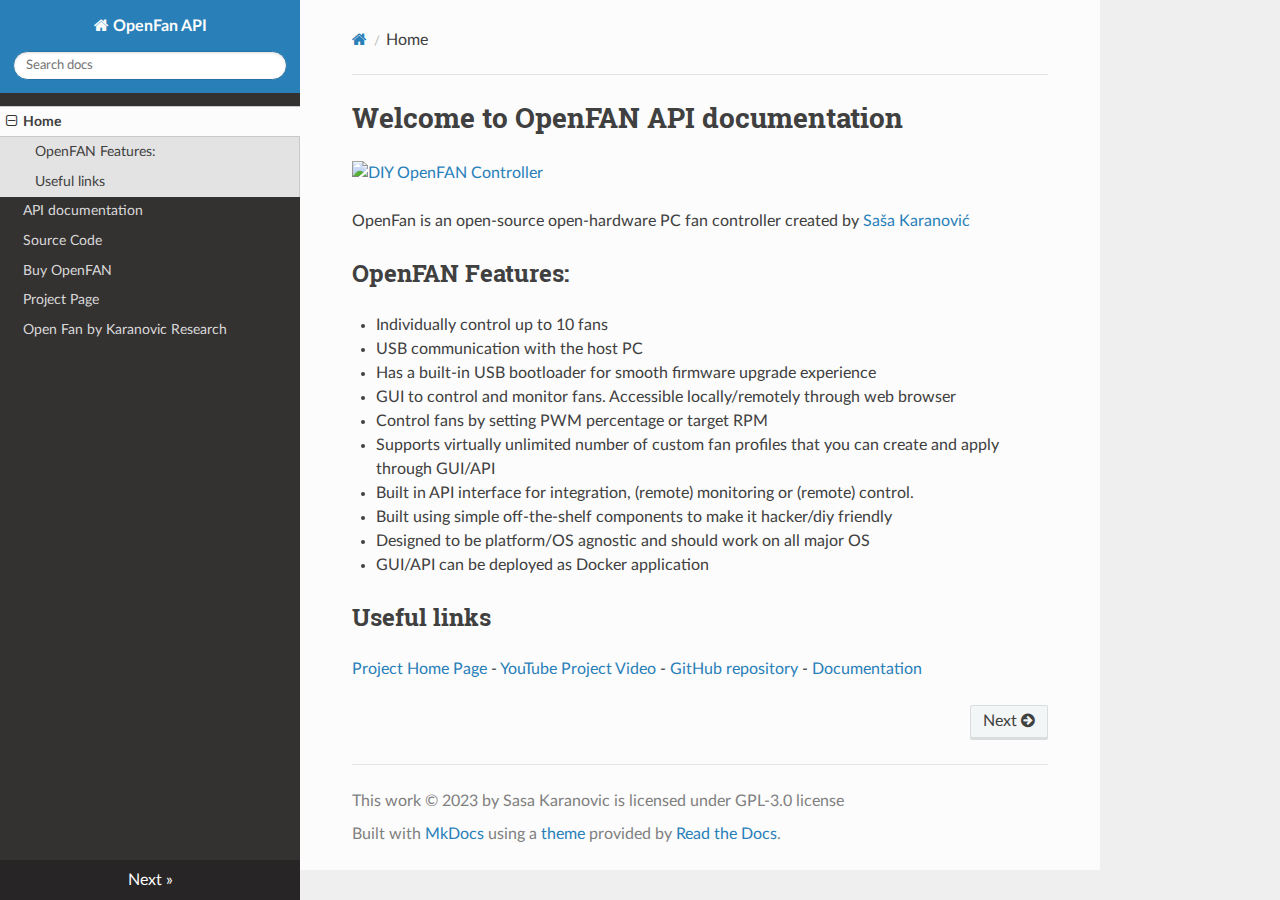
==== commit d09b718e: "Deployed 6d23a71 with MkDocs version: 1.5.3" ====
--- a/index.html
+++ b/index.html
@@ -55,6 +55,10 @@
               </ul>
               <ul>
                 <li class="toctree-l1"><a class="" href="https://github.com/SasaKaranovic/OpenFanController">Source Code</a>
+                </li>
+              </ul>
+              <ul>
+                <li class="toctree-l1"><a class="" href="https://shop.sasakaranovic.com/products/openfan-pc-fan-controller">Buy OpenFAN</a>
                 </li>
               </ul>
               <ul>
@@ -155,5 +159,5 @@
 
 <!--
 MkDocs version : 1.5.3
-Build Date UTC : 2023-11-19 21:53:24.797212+00:00
+Build Date UTC : 2024-05-17 01:40:59.300447+00:00
 -->
